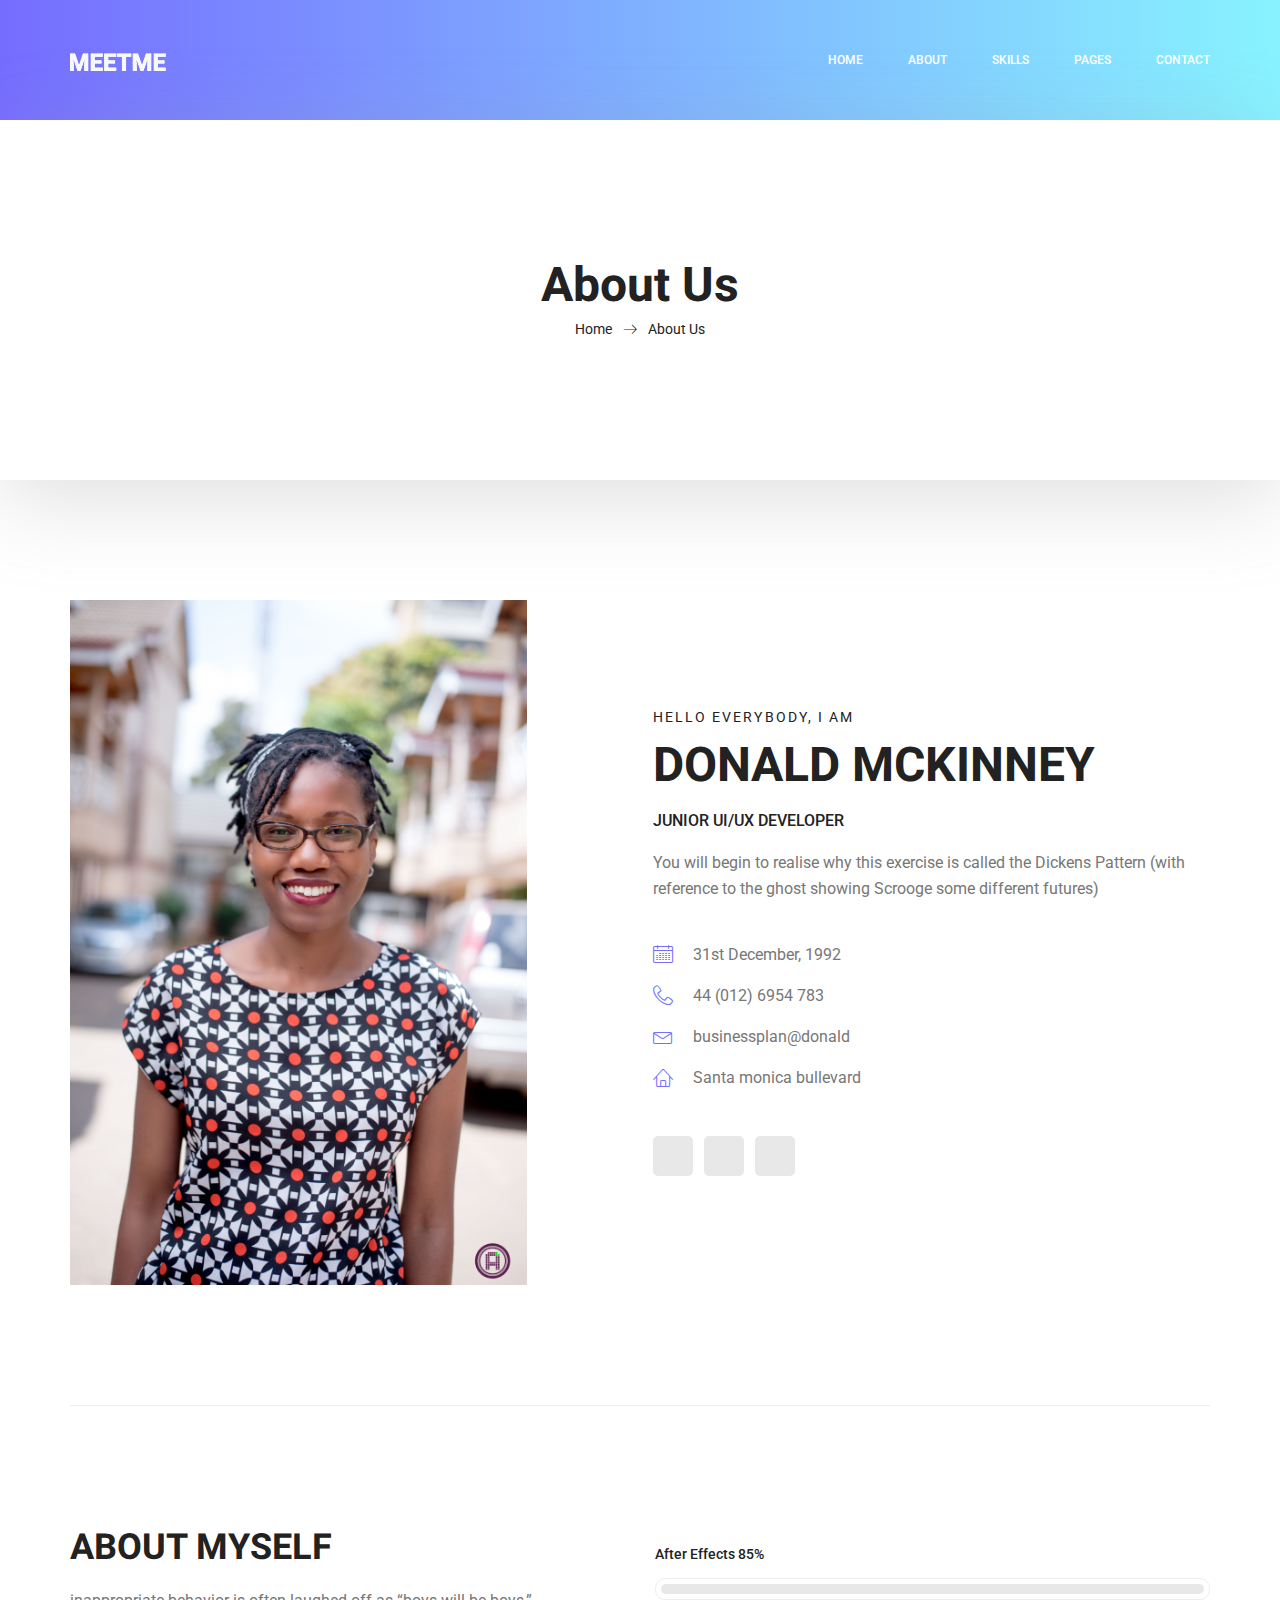
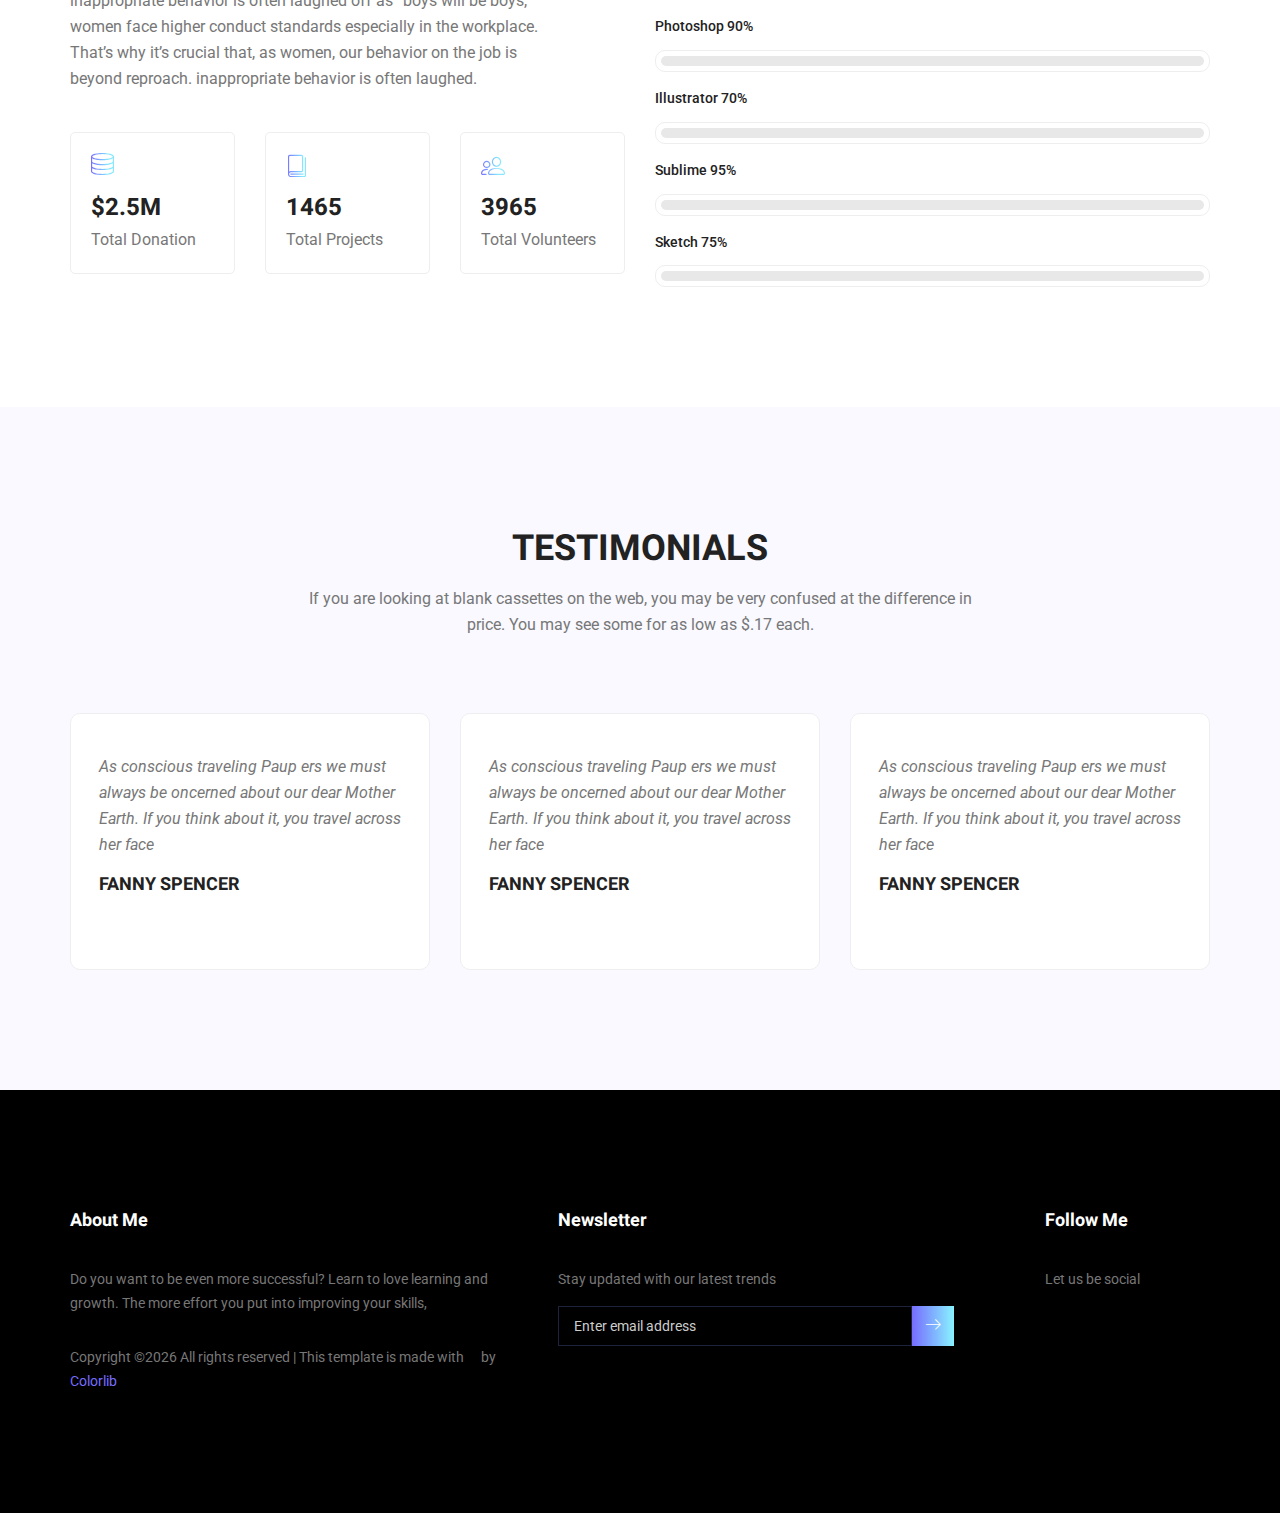
==== about-me.html @ 77766898 "created and populated the portfolio repo" ====
<!doctype html>
<html lang="en">
    <head>
        <!-- Required meta tags -->
        <meta charset="utf-8">
        <meta name="viewport" content="width=device-width, initial-scale=1, shrink-to-fit=no">
        <link rel="icon" href="img/favicon.png" type="image/png">
        <title>MeetMe Personal</title>
        <!-- Bootstrap CSS -->
        <link rel="stylesheet" href="css/bootstrap.css">
        <link rel="stylesheet" href="vendors/linericon/style.css">
        <link rel="stylesheet" href="css/font-awesome.min.css">
        <link rel="stylesheet" href="vendors/owl-carousel/owl.carousel.min.css">
        <link rel="stylesheet" href="vendors/lightbox/simpleLightbox.css">
        <link rel="stylesheet" href="vendors/nice-select/css/nice-select.css">
        <link rel="stylesheet" href="vendors/animate-css/animate.css">
        <link rel="stylesheet" href="vendors/popup/magnific-popup.css">
        <!-- main css -->
        <link rel="stylesheet" href="css/style.css">
        <link rel="stylesheet" href="css/responsive.css">
    </head>
    <body>
        
        <!--================Header Menu Area =================-->
        <header class="header_area">
            <div class="main_menu">
            	<nav class="navbar navbar-expand-lg navbar-light">
					<div class="container box_1620">
						<!-- Brand and toggle get grouped for better mobile display -->
						<a class="navbar-brand logo_h" href="index.html"><img src="img/logo.png" alt=""></a>
						<button class="navbar-toggler" type="button" data-toggle="collapse" data-target="#navbarSupportedContent" aria-controls="navbarSupportedContent" aria-expanded="false" aria-label="Toggle navigation">
							<span class="icon-bar"></span>
							<span class="icon-bar"></span>
							<span class="icon-bar"></span>
						</button>
						<!-- Collect the nav links, forms, and other content for toggling -->
						<div class="collapse navbar-collapse offset" id="navbarSupportedContent">
							<ul class="nav navbar-nav menu_nav ml-auto">
								<li class="nav-item active"><a class="nav-link" href="index.html">Home</a></li> 
								<li class="nav-item"><a class="nav-link" href="about-us.html">About</a></li> 
								<li class="nav-item"><a class="nav-link" href="services.html">Skills</a></li> 
								<li class="nav-item submenu dropdown">
									<a href="#" class="nav-link dropdown-toggle" data-toggle="dropdown" role="button" aria-haspopup="true" aria-expanded="false">Pages</a>
									<ul class="dropdown-menu">
										<li class="nav-item"><a class="nav-link" href="portfolio.html">Portfolio</a></li>
										<li class="nav-item"><a class="nav-link" href="elements.html">Hobbies</a></li>
									</ul>
								</li> 
								<li class="nav-item"><a class="nav-link" href="contact.html">Contact</a></li>
							</ul>
						</div> 
					</div>
            	</nav>
            </div>
        </header>
        <!--================Header Menu Area =================-->
        
        <!--================Home Banner Area =================-->
        <section class="banner_area">
            <div class="box_1620">
				<div class="banner_inner d-flex align-items-center">
					<div class="container">
						<div class="banner_content text-center">
							<h2>About Us</h2>
							<div class="page_link">
								<a href="index.html">Home</a>
								<a href="about-us.html">About Us</a>
							</div>
						</div>
					</div>
				</div>
            </div>
        </section>
        <!--================End Home Banner Area =================-->
        
        
        <!--================Home Banner Area =================-->
        <section class="profile_area">
           	<div class="container">
           		<div class="profile_inner p_120">
					<div class="row">
						<div class="col-lg-5">
							<img class="img-fluid" src="img/personal-2.jpg" alt="">
						</div>
						<div class="col-lg-7">
							<div class="personal_text">
								<h6>Hello Everybody, i am</h6>
								<h3>Donald McKinney</h3>
								<h4>Junior UI/UX Developer</h4>
								<p>You will begin to realise why this exercise is called the Dickens Pattern (with reference to the ghost showing Scrooge some different futures)</p>
								<ul class="list basic_info">
									<li><a href="#"><i class="lnr lnr-calendar-full"></i> 31st December, 1992</a></li>
									<li><a href="#"><i class="lnr lnr-phone-handset"></i> 44 (012) 6954 783</a></li>
									<li><a href="#"><i class="lnr lnr-envelope"></i> businessplan@donald</a></li>
									<li><a href="#"><i class="lnr lnr-home"></i> Santa monica bullevard</a></li>
								</ul>
								<ul class="list personal_social">
									<li><a href="#"><i class="fa fa-facebook"></i></a></li>
									<li><a href="#"><i class="fa fa-twitter"></i></a></li>
									<li><a href="#"><i class="fa fa-linkedin"></i></a></li>
								</ul>
							</div>
						</div>
					</div>
           		</div>
            </div>
        </section>
        <!--================End Home Banner Area =================-->
        
        <!--================Welcome Area =================-->
        <section class="welcome_area p_120">
        	<div class="container">
        		<div class="row welcome_inner">
        			<div class="col-lg-6">
        				<div class="welcome_text">
        					<h4>About Myself</h4>
        					<p>inappropriate behavior is often laughed off as “boys will be boys,” women face higher conduct standards especially in the workplace. That’s why it’s crucial that, as women, our behavior on the job is beyond reproach. inappropriate behavior is often laughed.</p>
        					<div class="row">
        						<div class="col-md-4">
        							<div class="wel_item">
        								<i class="lnr lnr-database"></i>
        								<h4>$2.5M</h4>
        								<p>Total Donation</p>
        							</div>
        						</div>
        						<div class="col-md-4">
        							<div class="wel_item">
        								<i class="lnr lnr-book"></i>
        								<h4>1465</h4>
        								<p>Total Projects</p>
        							</div>
        						</div>
        						<div class="col-md-4">
        							<div class="wel_item">
        								<i class="lnr lnr-users"></i>
        								<h4>3965</h4>
        								<p>Total Volunteers</p>
        							</div>
        						</div>
        					</div>
        				</div>
        			</div>
        			<div class="col-lg-6">
        				<div class="tools_expert">
        					<div class="skill_main">
								<div class="skill_item">
									<h4>After Effects <span class="counter">85</span>%</h4>
									<div class="progress_br">
										<div class="progress">
											<div class="progress-bar" role="progressbar" aria-valuenow="85" aria-valuemin="0" aria-valuemax="100"></div>
										</div>
									</div>
								</div>
								<div class="skill_item">
									<h4>Photoshop <span class="counter">90</span>%</h4>
									<div class="progress_br">
										<div class="progress">
											<div class="progress-bar" role="progressbar" aria-valuenow="90" aria-valuemin="0" aria-valuemax="100"></div>
										</div>
									</div>
								</div>
								<div class="skill_item">
									<h4>Illustrator <span class="counter">70</span>%</h4>
									<div class="progress_br">
										<div class="progress">
											<div class="progress-bar" role="progressbar" aria-valuenow="70" aria-valuemin="0" aria-valuemax="100"></div>
										</div>
									</div>
								</div>
								<div class="skill_item">
									<h4>Sublime <span class="counter">95</span>%</h4>
									<div class="progress_br">
										<div class="progress">
											<div class="progress-bar" role="progressbar" aria-valuenow="95" aria-valuemin="0" aria-valuemax="100"></div>
										</div>
									</div>
								</div>
								<div class="skill_item">
									<h4>Sketch <span class="counter">75</span>%</h4>
									<div class="progress_br">
										<div class="progress">
											<div class="progress-bar" role="progressbar" aria-valuenow="75" aria-valuemin="0" aria-valuemax="100"></div>
										</div>
									</div>
								</div>
							</div>
        				</div>
        			</div>
        		</div>
        	</div>
        </section>
        <!--================End Welcome Area =================-->
        
        <!--================Testimonials Area =================-->
        <section class="testimonials_area p_120">
        	<div class="container">
        		<div class="main_title">
        			<h2>Testimonials</h2>
        			<p>If you are looking at blank cassettes on the web, you may be very confused at the difference in price. You may see some for as low as $.17 each.</p>
        		</div>
        		<div class="testi_inner">
					<div class="testi_slider owl-carousel">
						<div class="item">
							<div class="testi_item">
								<p>As conscious traveling Paup ers we must always be oncerned about our dear Mother Earth. If you think about it, you travel across her face</p>
								<h4>Fanny Spencer</h4>
								<a href="#"><i class="fa fa-star"></i></a>
								<a href="#"><i class="fa fa-star"></i></a>
								<a href="#"><i class="fa fa-star"></i></a>
								<a href="#"><i class="fa fa-star"></i></a>
								<a href="#"><i class="fa fa-star-half-o"></i></a>
							</div>
						</div>
						<div class="item">
							<div class="testi_item">
								<p>As conscious traveling Paup ers we must always be oncerned about our dear Mother Earth. If you think about it, you travel across her face</p>
								<h4>Fanny Spencer</h4>
								<a href="#"><i class="fa fa-star"></i></a>
								<a href="#"><i class="fa fa-star"></i></a>
								<a href="#"><i class="fa fa-star"></i></a>
								<a href="#"><i class="fa fa-star"></i></a>
								<a href="#"><i class="fa fa-star-half-o"></i></a>
							</div>
						</div>
						<div class="item">
							<div class="testi_item">
								<p>As conscious traveling Paup ers we must always be oncerned about our dear Mother Earth. If you think about it, you travel across her face</p>
								<h4>Fanny Spencer</h4>
								<a href="#"><i class="fa fa-star"></i></a>
								<a href="#"><i class="fa fa-star"></i></a>
								<a href="#"><i class="fa fa-star"></i></a>
								<a href="#"><i class="fa fa-star"></i></a>
								<a href="#"><i class="fa fa-star-half-o"></i></a>
							</div>
						</div>
					</div>
        		</div>
        	</div>
        </section>
        <!--================End Testimonials Area =================-->
        
        <!--================Footer Area =================-->
        <footer class="footer_area p_120">
        	<div class="container">
        		<div class="row footer_inner">
        			<div class="col-lg-5 col-sm-6">
        				<aside class="f_widget ab_widget">
        					<div class="f_title">
        						<h3>About Me</h3>
        					</div>
        					<p>Do you want to be even more successful? Learn to love learning and growth. The more effort you put into improving your skills,</p>
        					<p><!-- Link back to Colorlib can't be removed. Template is licensed under CC BY 3.0. -->
Copyright &copy;<script>document.write(new Date().getFullYear());</script> All rights reserved | This template is made with <i class="fa fa-heart-o" aria-hidden="true"></i> by <a href="https://colorlib.com" target="_blank">Colorlib</a>
<!-- Link back to Colorlib can't be removed. Template is licensed under CC BY 3.0. --></p>
        				</aside>
        			</div>
        			<div class="col-lg-5 col-sm-6">
        				<aside class="f_widget news_widget">
        					<div class="f_title">
        						<h3>Newsletter</h3>
        					</div>
        					<p>Stay updated with our latest trends</p>
        					<div id="mc_embed_signup">
                                <form target="_blank" action="https://spondonit.us12.list-manage.com/subscribe/post?u=1462626880ade1ac87bd9c93a&amp;id=92a4423d01" method="get" class="subscribe_form relative">
                                	<div class="input-group d-flex flex-row">
                                        <input name="EMAIL" placeholder="Enter email address" onfocus="this.placeholder = ''" onblur="this.placeholder = 'Email Address '" required="" type="email">
                                        <button class="btn sub-btn"><span class="lnr lnr-arrow-right"></span></button>		
                                    </div>				
                                    <div class="mt-10 info"></div>
                                </form>
                            </div>
        				</aside>
        			</div>
        			<div class="col-lg-2">
        				<aside class="f_widget social_widget">
        					<div class="f_title">
        						<h3>Follow Me</h3>
        					</div>
        					<p>Let us be social</p>
        					<ul class="list">
        						<li><a href="#"><i class="fa fa-facebook"></i></a></li>
        						<li><a href="#"><i class="fa fa-twitter"></i></a></li>
        						<li><a href="#"><i class="fa fa-dribbble"></i></a></li>
        						<li><a href="#"><i class="fa fa-behance"></i></a></li>
        					</ul>
        				</aside>
        			</div>
        		</div>
        	</div>
        </footer>
        <!--================End Footer Area =================-->
        
        
        
        
        <!-- Optional JavaScript -->
        <!-- jQuery first, then Popper.js, then Bootstrap JS -->
        <script src="js/jquery-3.3.1.min.js"></script>
        <script src="js/popper.js"></script>
        <script src="js/bootstrap.min.js"></script>
        <script src="js/stellar.js"></script>
        <script src="vendors/lightbox/simpleLightbox.min.js"></script>
        <script src="vendors/nice-select/js/jquery.nice-select.min.js"></script>
        <script src="vendors/isotope/imagesloaded.pkgd.min.js"></script>
        <script src="vendors/isotope/isotope.pkgd.min.js"></script>
        <script src="vendors/owl-carousel/owl.carousel.min.js"></script>
        <script src="vendors/popup/jquery.magnific-popup.min.js"></script>
        <script src="js/jquery.ajaxchimp.min.js"></script>
        <script src="vendors/counter-up/jquery.waypoints.min.js"></script>
        <script src="vendors/counter-up/jquery.counterup.min.js"></script>
        <script src="js/mail-script.js"></script>
        <script src="js/theme.js"></script>
    </body>
</html>
---- vendors/linericon/style.css ----
@font-face {
	font-family: 'Linearicons-Free';
	src:url('fonts/Linearicons-Free.eot?w118d');
	src:url('fonts/Linearicons-Free.eot?#iefixw118d') format('embedded-opentype'),
		url('fonts/Linearicons-Free.woff2?w118d') format('woff2'),
		url('fonts/Linearicons-Free.woff?w118d') format('woff'),
		url('fonts/Linearicons-Free.ttf?w118d') format('truetype'),
		url('fonts/Linearicons-Free.svg?w118d#Linearicons-Free') format('svg');
	font-weight: normal;
	font-style: normal;
}

.lnr {
	font-family: 'Linearicons-Free';
	speak: none;
	font-style: normal;
	font-weight: normal;
	font-variant: normal;
	text-transform: none;
	line-height: 1;

	/* Better Font Rendering =========== */
	-webkit-font-smoothing: antialiased;
	-moz-osx-font-smoothing: grayscale;
}

.lnr-home:before {
	content: "\e800";
}
.lnr-apartment:before {
	content: "\e801";
}
.lnr-pencil:before {
	content: "\e802";
}
.lnr-magic-wand:before {
	content: "\e803";
}
.lnr-drop:before {
	content: "\e804";
}
.lnr-lighter:before {
	content: "\e805";
}
.lnr-poop:before {
	content: "\e806";
}
.lnr-sun:before {
	content: "\e807";
}
.lnr-moon:before {
	content: "\e808";
}
.lnr-cloud:before {
	content: "\e809";
}
.lnr-cloud-upload:before {
	content: "\e80a";
}
.lnr-cloud-download:before {
	content: "\e80b";
}
.lnr-cloud-sync:before {
	content: "\e80c";
}
.lnr-cloud-check:before {
	content: "\e80d";
}
.lnr-database:before {
	content: "\e80e";
}
.lnr-lock:before {
	content: "\e80f";
}
.lnr-cog:before {
	content: "\e810";
}
.lnr-trash:before {
	content: "\e811";
}
.lnr-dice:before {
	content: "\e812";
}
.lnr-heart:before {
	content: "\e813";
}
.lnr-star:before {
	content: "\e814";
}
.lnr-star-half:before {
	content: "\e815";
}
.lnr-star-empty:before {
	content: "\e816";
}
.lnr-flag:before {
	content: "\e817";
}
.lnr-envelope:before {
	content: "\e818";
}
.lnr-paperclip:before {
	content: "\e819";
}
.lnr-inbox:before {
	content: "\e81a";
}
.lnr-eye:before {
	content: "\e81b";
}
.lnr-printer:before {
	content: "\e81c";
}
.lnr-file-empty:before {
	content: "\e81d";
}
.lnr-file-add:before {
	content: "\e81e";
}
.lnr-enter:before {
	content: "\e81f";
}
.lnr-exit:before {
	content: "\e820";
}
.lnr-graduation-hat:before {
	content: "\e821";
}
.lnr-license:before {
	content: "\e822";
}
.lnr-music-note:before {
	content: "\e823";
}
.lnr-film-play:before {
	content: "\e824";
}
.lnr-camera-video:before {
	content: "\e825";
}
.lnr-camera:before {
	content: "\e826";
}
.lnr-picture:before {
	content: "\e827";
}
.lnr-book:before {
	content: "\e828";
}
.lnr-bookmark:before {
	content: "\e829";
}
.lnr-user:before {
	content: "\e82a";
}
.lnr-users:before {
	content: "\e82b";
}
.lnr-shirt:before {
	content: "\e82c";
}
.lnr-store:before {
	content: "\e82d";
}
.lnr-cart:before {
	content: "\e82e";
}
.lnr-tag:before {
	content: "\e82f";
}
.lnr-phone-handset:before {
	content: "\e830";
}
.lnr-phone:before {
	content: "\e831";
}
.lnr-pushpin:before {
	content: "\e832";
}
.lnr-map-marker:before {
	content: "\e833";
}
.lnr-map:before {
	content: "\e834";
}
.lnr-location:before {
	content: "\e835";
}
.lnr-calendar-full:before {
	content: "\e836";
}
.lnr-keyboard:before {
	content: "\e837";
}
.lnr-spell-check:before {
	content: "\e838";
}
.lnr-screen:before {
	content: "\e839";
}
.lnr-smartphone:before {
	content: "\e83a";
}
.lnr-tablet:before {
	content: "\e83b";
}
.lnr-laptop:before {
	content: "\e83c";
}
.lnr-laptop-phone:before {
	content: "\e83d";
}
.lnr-power-switch:before {
	content: "\e83e";
}
.lnr-bubble:before {
	content: "\e83f";
}
.lnr-heart-pulse:before {
	content: "\e840";
}
.lnr-construction:before {
	content: "\e841";
}
.lnr-pie-chart:before {
	content: "\e842";
}
.lnr-chart-bars:before {
	content: "\e843";
}
.lnr-gift:before {
	content: "\e844";
}
.lnr-diamond:before {
	content: "\e845";
}
.lnr-linearicons:before {
	content: "\e846";
}
.lnr-dinner:before {
	content: "\e847";
}
.lnr-coffee-cup:before {
	content: "\e848";
}
.lnr-leaf:before {
	content: "\e849";
}
.lnr-paw:before {
	content: "\e84a";
}
.lnr-rocket:before {
	content: "\e84b";
}
.lnr-briefcase:before {
	content: "\e84c";
}
.lnr-bus:before {
	content: "\e84d";
}
.lnr-car:before {
	content: "\e84e";
}
.lnr-train:before {
	content: "\e84f";
}
.lnr-bicycle:before {
	content: "\e850";
}
.lnr-wheelchair:before {
	content: "\e851";
}
.lnr-select:before {
	content: "\e852";
}
.lnr-earth:before {
	content: "\e853";
}
.lnr-smile:before {
	content: "\e854";
}
.lnr-sad:before {
	content: "\e855";
}
.lnr-neutral:before {
	content: "\e856";
}
.lnr-mustache:before {
	content: "\e857";
}
.lnr-alarm:before {
	content: "\e858";
}
.lnr-bullhorn:before {
	content: "\e859";
}
.lnr-volume-high:before {
	content: "\e85a";
}
.lnr-volume-medium:before {
	content: "\e85b";
}
.lnr-volume-low:before {
	content: "\e85c";
}
.lnr-volume:before {
	content: "\e85d";
}
.lnr-mic:before {
	content: "\e85e";
}
.lnr-hourglass:before {
	content: "\e85f";
}
.lnr-undo:before {
	content: "\e860";
}
.lnr-redo:before {
	content: "\e861";
}
.lnr-sync:before {
	content: "\e862";
}
.lnr-history:before {
	content: "\e863";
}
.lnr-clock:before {
	content: "\e864";
}
.lnr-download:before {
	content: "\e865";
}
.lnr-upload:before {
	content: "\e866";
}
.lnr-enter-down:before {
	content: "\e867";
}
.lnr-exit-up:before {
	content: "\e868";
}
.lnr-bug:before {
	content: "\e869";
}
.lnr-code:before {
	content: "\e86a";
}
.lnr-link:before {
	content: "\e86b";
}
.lnr-unlink:before {
	content: "\e86c";
}
.lnr-thumbs-up:before {
	content: "\e86d";
}
.lnr-thumbs-down:before {
	content: "\e86e";
}
.lnr-magnifier:before {
	content: "\e86f";
}
.lnr-cross:before {
	content: "\e870";
}
.lnr-menu:before {
	content: "\e871";
}
.lnr-list:before {
	content: "\e872";
}
.lnr-chevron-up:before {
	content: "\e873";
}
.lnr-chevron-down:before {
	content: "\e874";
}
.lnr-chevron-left:before {
	content: "\e875";
}
.lnr-chevron-right:before {
	content: "\e876";
}
.lnr-arrow-up:before {
	content: "\e877";
}
.lnr-arrow-down:before {
	content: "\e878";
}
.lnr-arrow-left:before {
	content: "\e879";
}
.lnr-arrow-right:before {
	content: "\e87a";
}
.lnr-move:before {
	content: "\e87b";
}
.lnr-warning:before {
	content: "\e87c";
}
.lnr-question-circle:before {
	content: "\e87d";
}
.lnr-menu-circle:before {
	content: "\e87e";
}
.lnr-checkmark-circle:before {
	content: "\e87f";
}
.lnr-cross-circle:before {
	content: "\e880";
}
.lnr-plus-circle:before {
	content: "\e881";
}
.lnr-circle-minus:before {
	content: "\e882";
}
.lnr-arrow-up-circle:before {
	content: "\e883";
}
.lnr-arrow-down-circle:before {
	content: "\e884";
}
.lnr-arrow-left-circle:before {
	content: "\e885";
}
.lnr-arrow-right-circle:before {
	content: "\e886";
}
.lnr-chevron-up-circle:before {
	content: "\e887";
}
.lnr-chevron-down-circle:before {
	content: "\e888";
}
.lnr-chevron-left-circle:before {
	content: "\e889";
}
.lnr-chevron-right-circle:before {
	content: "\e88a";
}
.lnr-crop:before {
	content: "\e88b";
}
.lnr-frame-expand:before {
	content: "\e88c";
}
.lnr-frame-contract:before {
	content: "\e88d";
}
.lnr-layers:before {
	content: "\e88e";
}
.lnr-funnel:before {
	content: "\e88f";
}
.lnr-text-format:before {
	content: "\e890";
}
.lnr-text-format-remove:before {
	content: "\e891";
}
.lnr-text-size:before {
	content: "\e892";
}
.lnr-bold:before {
	content: "\e893";
}
.lnr-italic:before {
	content: "\e894";
}
.lnr-underline:before {
	content: "\e895";
}
.lnr-strikethrough:before {
	content: "\e896";
}
.lnr-highlight:before {
	content: "\e897";
}
.lnr-text-align-left:before {
	content: "\e898";
}
.lnr-text-align-center:before {
	content: "\e899";
}
.lnr-text-align-right:before {
	content: "\e89a";
}
.lnr-text-align-justify:before {
	content: "\e89b";
}
.lnr-line-spacing:before {
	content: "\e89c";
}
.lnr-indent-increase:before {
	content: "\e89d";
}
.lnr-indent-decrease:before {
	content: "\e89e";
}
.lnr-pilcrow:before {
	content: "\e89f";
}
.lnr-direction-ltr:before {
	content: "\e8a0";
}
.lnr-direction-rtl:before {
	content: "\e8a1";
}
.lnr-page-break:before {
	content: "\e8a2";
}
.lnr-sort-alpha-asc:before {
	content: "\e8a3";
}
.lnr-sort-amount-asc:before {
	content: "\e8a4";
}
.lnr-hand:before {
	content: "\e8a5";
}
.lnr-pointer-up:before {
	content: "\e8a6";
}
.lnr-pointer-right:before {
	content: "\e8a7";
}
.lnr-pointer-down:before {
	content: "\e8a8";
}
.lnr-pointer-left:before {
	content: "\e8a9";
}
---- vendors/lightbox/simpleLightbox.css ----
.slbOverlay, .slbWrapOuter, .slbWrap {
  position: fixed;
  top: 0;
  right: 0;
  bottom: 0;
  left: 0;
}

.slbOverlay {
  overflow: hidden;
  z-index: 2000;
  background-color: #000;
  opacity: 0.7;
  filter: alpha(opacity=70);
  -webkit-animation: slbOverlay 0.5s;
  -moz-animation: slbOverlay 0.5s;
  animation: slbOverlay 0.5s;
}

.slbWrapOuter {
  overflow-x: hidden;
  overflow-y: auto;
  z-index: 2010;
}

.slbWrap {
  position: absolute;
  text-align: center;
}

.slbWrap:before {
  content: "";
  display: inline-block;
  height: 100%;
  vertical-align: middle;
}

.slbContentOuter {
  display: inline-block;
  vertical-align: middle;
  margin: 0px auto;
  padding: 0 1em;
  box-sizing: border-box;
  z-index: 2020;
  text-align: left;
  max-width: 100%;
}

.slbContentEl .slbContentOuter {
  padding: 5em 1em;
}

.slbContent {
  position: relative;
}

.slbContentEl .slbContent {
  -webkit-animation: slbEnter 0.3s;
  -moz-animation: slbEnter 0.3s;
  animation: slbEnter 0.3s;
  background-color: #fff;
  box-shadow: 0 0.2em 1em rgba(0, 0, 0, 0.4);
}

.slbImageWrap {
  -webkit-animation: slbEnter 0.3s;
  -moz-animation: slbEnter 0.3s;
  animation: slbEnter 0.3s;
  position: relative;
}

.slbImageWrap:after {
  content: "";
  position: absolute;
  left: 0;
  right: 0;
  top: 5em;
  bottom: 5em;
  display: block;
  z-index: -1;
  box-shadow: 0 0.2em 1em rgba(0, 0, 0, 0.6);
  background-color: #FFF;
}

.slbImage {
  width: auto;
  max-width: 100%;
  height: auto;
  display: block;
  line-height: 0;
  box-sizing: border-box;
  padding: 5em 0;
  margin: 0 auto;
}

.slbCaption {
  display: inline-block;
  max-width: 100%;
  overflow: hidden;
  text-overflow: ellipsis;
  white-space: nowrap;
  word-wrap: normal;
  font-size: 1.4em;
  position: absolute;
  left: 0;
  right: 0;
  bottom: 0;
  padding: 0.71429em 0;
  color: #fff;
  color: rgba(255, 255, 255, 0.7);
  text-align: center;
}

.slbCloseBtn, .slbArrow {
  margin: 0;
  padding: 0;
  border: 0;
  cursor: pointer;
  background: none;
}

.slbCloseBtn::-moz-focus-inner, .slbArrow::-moz-focus-inner {
  padding: 0;
  border: 0;
}

.slbCloseBtn:hover, .slbArrow:hover {
  opacity: 0.5;
}

.slbCloseBtn:active, .slbArrow:active {
  opacity: 0.8;
}

.slbCloseBtn {
  -webkit-animation: slbEnter 0.3s;
  -moz-animation: slbEnter 0.3s;
  animation: slbEnter 0.3s;
  font-size: 3em;
  width: 1.66667em;
  height: 1.66667em;
  line-height: 1.66667em;
  position: absolute;
  right: -0.33333em;
  top: 0;
  color: #fff;
  color: rgba(255, 255, 255, 0.7);
  text-align: center;
    outline: none;
    box-shadow: none;
}

.slbLoading .slbCloseBtn {
  display: none;
}

.slbLoadingText {
  font-size: 1.4em;
  color: #fff;
  color: rgba(255, 255, 255, 0.9);
}

.slbArrows {
  position: fixed;
  top: 50%;
  left: 0;
  right: 0;
}

.slbLoading .slbArrows {
  display: none;
}

.slbArrow {
  position: absolute;
  top: 50%;
  margin-top: -5em;
  width: 5em;
  height: 10em;
  opacity: 0.7;
  text-indent: -999em;
  overflow: hidden;
    outline: none;
    box-shadow: none;
}

.slbArrow:before {
  content: "";
  position: absolute;
  top: 50%;
  left: 50%;
  margin: -0.8em 0 0 -0.8em;
  border: 0.8em solid transparent;
}

.slbArrow.next {
  right: 0;
}

.slbArrow.next:before {
  border-left-color: #fff;
}

.slbArrow.prev {
  left: 0;
}

.slbArrow.prev:before {
  border-right-color: #fff;
}

.slbIframeCont {
  width: 80em;
  height: 0;
  overflow: hidden;
  padding-top: 56.25%;
  margin: 5em 0;
}

.slbIframe {
  position: absolute;
  top: 0;
  left: 0;
  width: 100%;
  height: 100%;
  box-shadow: 0 0.2em 1em rgba(0, 0, 0, 0.6);
  background: #000;
}

@-webkit-keyframes slbOverlay {
  from {
    opacity: 0;
  }
  to {
    opacity: 0.7;
  }
}

@-moz-keyframes slbOverlay {
  from {
    opacity: 0;
  }
  to {
    opacity: 0.7;
  }
}

@keyframes slbOverlay {
  from {
    opacity: 0;
  }
  to {
    opacity: 0.7;
  }
}

@-webkit-keyframes slbEnter {
  from {
    opacity: 0;
    -webkit-transform: translate3d(0, -1em, 0);
  }
  to {
    opacity: 1;
    -webkit-transform: translate3d(0, 0, 0);
  }
}

@-moz-keyframes slbEnter {
  from {
    opacity: 0;
    -moz-transform: translate3d(0, -1em, 0);
  }
  to {
    opacity: 1;
    -moz-transform: translate3d(0, 0, 0);
  }
}

@keyframes slbEnter {
  from {
    opacity: 0;
    -webkit-transform: translate3d(0, -1em, 0);
    -moz-transform: translate3d(0, -1em, 0);
    -ms-transform: translate3d(0, -1em, 0);
    -o-transform: translate3d(0, -1em, 0);
    transform: translate3d(0, -1em, 0);
  }
  to {
    opacity: 1;
    -webkit-transform: translate3d(0, 0, 0);
    -moz-transform: translate3d(0, 0, 0);
    -ms-transform: translate3d(0, 0, 0);
    -o-transform: translate3d(0, 0, 0);
    transform: translate3d(0, 0, 0);
  }
}
---- vendors/nice-select/css/nice-select.css ----
.nice-select {
  -webkit-tap-highlight-color: transparent;
  background-color: #fff;
  border-radius: 5px;
  border: solid 1px #e8e8e8;
  box-sizing: border-box;
  clear: both;
  cursor: pointer;
  display: block;
  float: left;
  font-family: inherit;
  font-size: 14px;
  font-weight: normal;
  height: 42px;
  line-height: 40px;
  outline: none;
  padding-left: 18px;
  padding-right: 30px;
  position: relative;
  text-align: left !important;
  -webkit-transition: all 0.2s ease-in-out;
  transition: all 0.2s ease-in-out;
  -webkit-user-select: none;
     -moz-user-select: none;
      -ms-user-select: none;
          user-select: none;
  white-space: nowrap;
  width: auto; }
  .nice-select:hover {
    border-color: #dbdbdb; }
  .nice-select:active, .nice-select.open, .nice-select:focus {
    border-color: #999; }
  .nice-select:after {
    border-bottom: 2px solid #999;
    border-right: 2px solid #999;
    content: '';
    display: block;
    height: 5px;
    margin-top: -4px;
    pointer-events: none;
    position: absolute;
    right: 12px;
    top: 50%;
    -webkit-transform-origin: 66% 66%;
        -ms-transform-origin: 66% 66%;
            transform-origin: 66% 66%;
    -webkit-transform: rotate(45deg);
        -ms-transform: rotate(45deg);
            transform: rotate(45deg);
    -webkit-transition: all 0.15s ease-in-out;
    transition: all 0.15s ease-in-out;
    width: 5px; }
  .nice-select.open:after {
    -webkit-transform: rotate(-135deg);
        -ms-transform: rotate(-135deg);
            transform: rotate(-135deg); }
  .nice-select.open .list {
    opacity: 1;
    pointer-events: auto;
    -webkit-transform: scale(1) translateY(0);
        -ms-transform: scale(1) translateY(0);
            transform: scale(1) translateY(0); }
  .nice-select.disabled {
    border-color: #ededed;
    color: #999;
    pointer-events: none; }
    .nice-select.disabled:after {
      border-color: #cccccc; }
  .nice-select.wide {
    width: 100%; }
    .nice-select.wide .list {
      left: 0 !important;
      right: 0 !important; }
  .nice-select.right {
    float: right; }
    .nice-select.right .list {
      left: auto;
      right: 0; }
  .nice-select.small {
    font-size: 12px;
    height: 36px;
    line-height: 34px; }
    .nice-select.small:after {
      height: 4px;
      width: 4px; }
    .nice-select.small .option {
      line-height: 34px;
      min-height: 34px; }
  .nice-select .list {
    background-color: #fff;
    border-radius: 5px;
    box-shadow: 0 0 0 1px rgba(68, 68, 68, 0.11);
    box-sizing: border-box;
    margin-top: 4px;
    opacity: 0;
    overflow: hidden;
    padding: 0;
    pointer-events: none;
    position: absolute;
    top: 100%;
    left: 0;
    -webkit-transform-origin: 50% 0;
        -ms-transform-origin: 50% 0;
            transform-origin: 50% 0;
    -webkit-transform: scale(0.75) translateY(-21px);
        -ms-transform: scale(0.75) translateY(-21px);
            transform: scale(0.75) translateY(-21px);
    -webkit-transition: all 0.2s cubic-bezier(0.5, 0, 0, 1.25), opacity 0.15s ease-out;
    transition: all 0.2s cubic-bezier(0.5, 0, 0, 1.25), opacity 0.15s ease-out;
    z-index: 9; }
    .nice-select .list:hover .option:not(:hover) {
      background-color: transparent !important; }
  .nice-select .option {
    cursor: pointer;
    font-weight: 400;
    line-height: 40px;
    list-style: none;
    min-height: 40px;
    outline: none;
    padding-left: 18px;
    padding-right: 29px;
    text-align: left;
    -webkit-transition: all 0.2s;
    transition: all 0.2s; }
    .nice-select .option:hover, .nice-select .option.focus, .nice-select .option.selected.focus {
      background-color: #f6f6f6; }
    .nice-select .option.selected {
      font-weight: bold; }
    .nice-select .option.disabled {
      background-color: transparent;
      color: #999;
      cursor: default; }

.no-csspointerevents .nice-select .list {
  display: none; }

.no-csspointerevents .nice-select.open .list {
  display: block; }
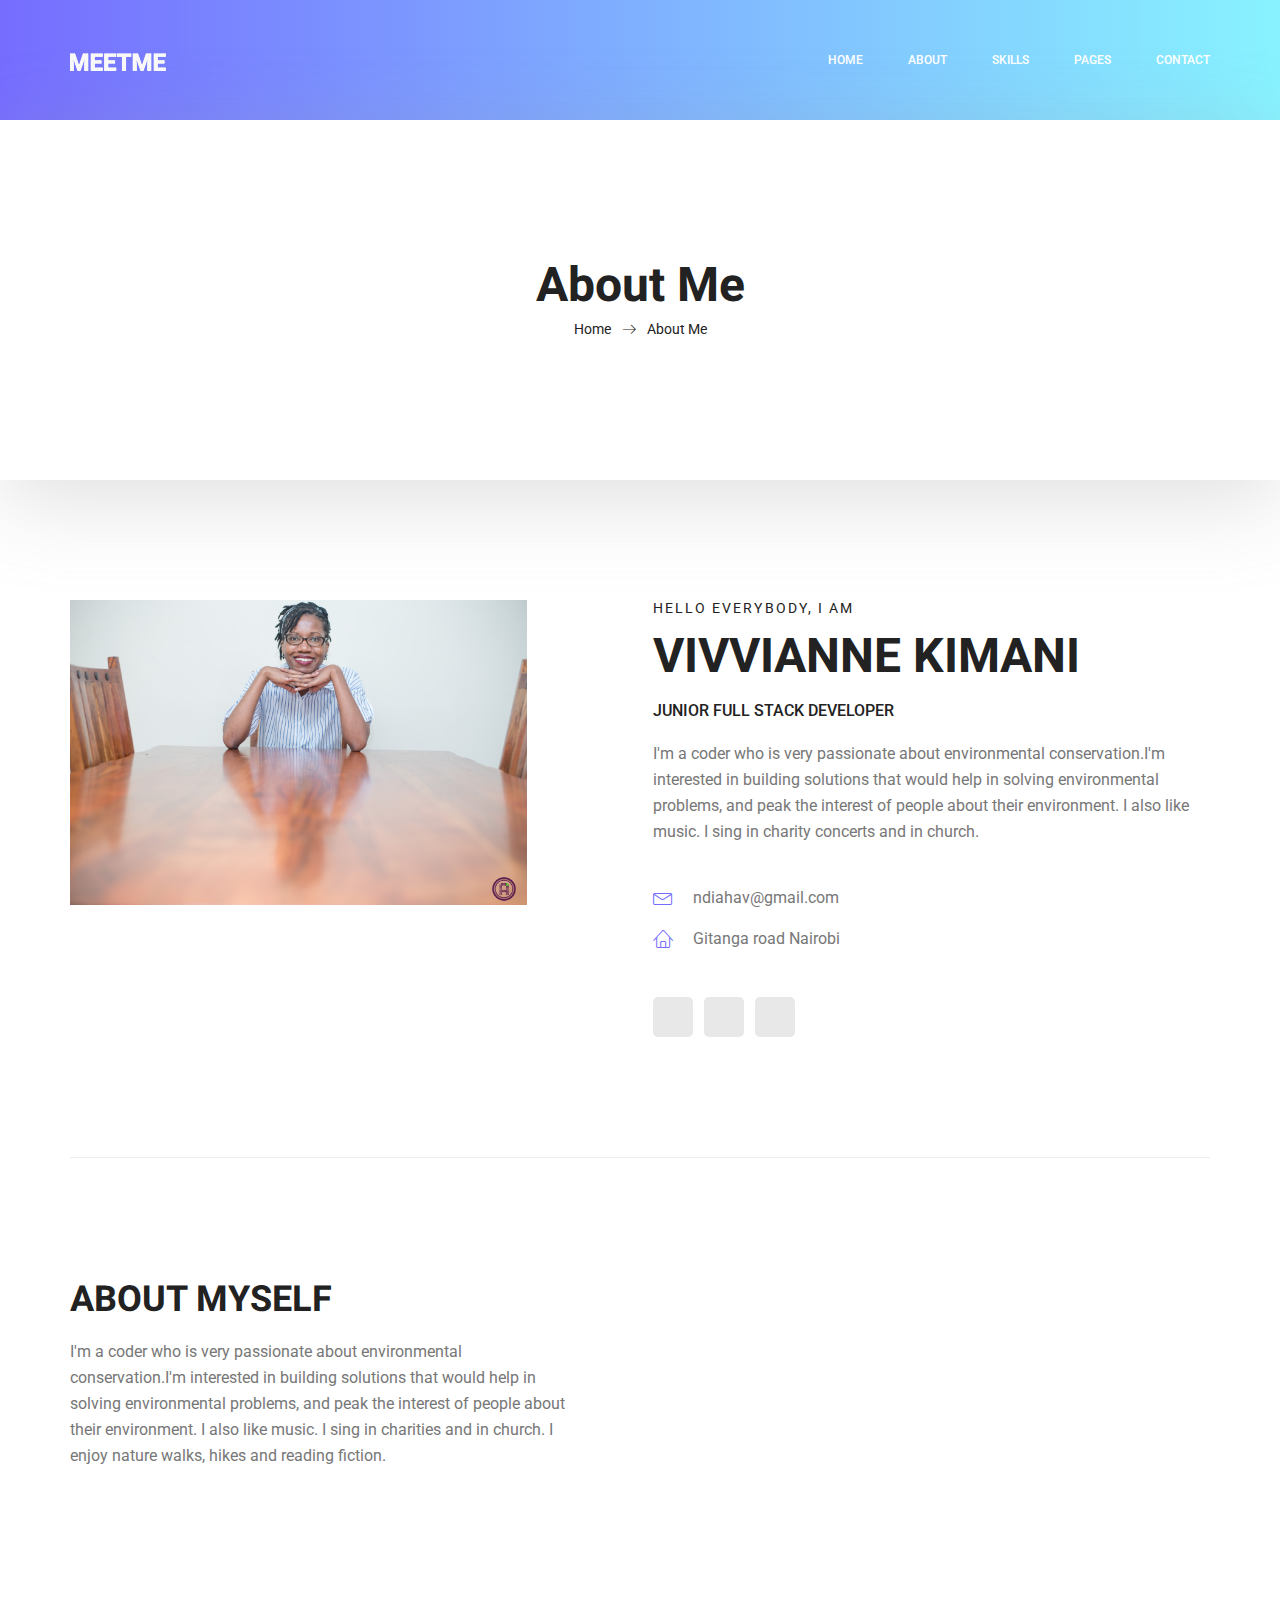
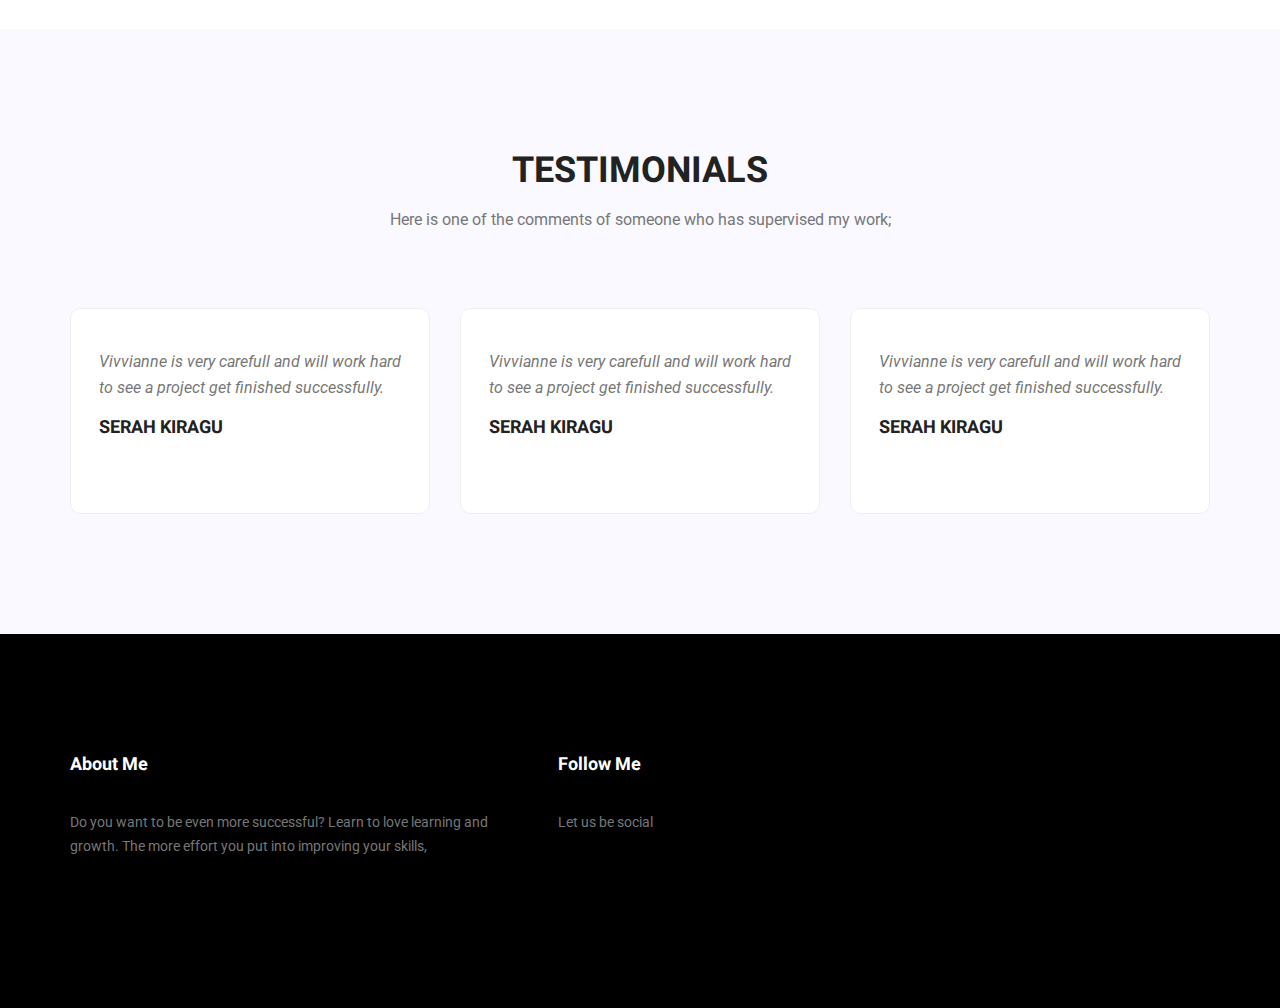
==== commit 27590d66: "edited the html pages" ====
--- a/about-me.html
+++ b/about-me.html
@@ -37,13 +37,13 @@
 						<div class="collapse navbar-collapse offset" id="navbarSupportedContent">
 							<ul class="nav navbar-nav menu_nav ml-auto">
 								<li class="nav-item active"><a class="nav-link" href="index.html">Home</a></li> 
-								<li class="nav-item"><a class="nav-link" href="about-us.html">About</a></li> 
-								<li class="nav-item"><a class="nav-link" href="services.html">Skills</a></li> 
+								<li class="nav-item"><a class="nav-link" href="about-me.html">About</a></li> 
+								<li class="nav-item"><a class="nav-link" href="skills.html">Skills</a></li> 
 								<li class="nav-item submenu dropdown">
 									<a href="#" class="nav-link dropdown-toggle" data-toggle="dropdown" role="button" aria-haspopup="true" aria-expanded="false">Pages</a>
 									<ul class="dropdown-menu">
 										<li class="nav-item"><a class="nav-link" href="portfolio.html">Portfolio</a></li>
-										<li class="nav-item"><a class="nav-link" href="elements.html">Hobbies</a></li>
+										<li class="nav-item"><a class="nav-link" href="hobbies.html">Hobbies</a></li>
 									</ul>
 								</li> 
 								<li class="nav-item"><a class="nav-link" href="contact.html">Contact</a></li>
@@ -61,10 +61,10 @@
 				<div class="banner_inner d-flex align-items-center">
 					<div class="container">
 						<div class="banner_content text-center">
-							<h2>About Us</h2>
+							<h2>About Me</h2>
 							<div class="page_link">
 								<a href="index.html">Home</a>
-								<a href="about-us.html">About Us</a>
+								<a href="about-me.html">About Me</a>
 							</div>
 						</div>
 					</div>
@@ -85,14 +85,12 @@
 						<div class="col-lg-7">
 							<div class="personal_text">
 								<h6>Hello Everybody, i am</h6>
-								<h3>Donald McKinney</h3>
-								<h4>Junior UI/UX Developer</h4>
-								<p>You will begin to realise why this exercise is called the Dickens Pattern (with reference to the ghost showing Scrooge some different futures)</p>
+								<h3>Vivvianne Kimani</h3>
+								<h4>Junior Full Stack Developer</h4>
+								<p>I'm a coder who is very passionate about environmental conservation.I'm interested in building solutions that would help in solving environmental problems, and peak the interest of people about their environment. I also like music. I sing in charity concerts and in church.</p>
 								<ul class="list basic_info">
-									<li><a href="#"><i class="lnr lnr-calendar-full"></i> 31st December, 1992</a></li>
-									<li><a href="#"><i class="lnr lnr-phone-handset"></i> 44 (012) 6954 783</a></li>
-									<li><a href="#"><i class="lnr lnr-envelope"></i> businessplan@donald</a></li>
-									<li><a href="#"><i class="lnr lnr-home"></i> Santa monica bullevard</a></li>
+									<li><a href="#"><i class="lnr lnr-envelope"></i> ndiahav@gmail.com</a></li>
+									<li><a href="#"><i class="lnr lnr-home"></i> Gitanga road Nairobi</a></li>
 								</ul>
 								<ul class="list personal_social">
 									<li><a href="#"><i class="fa fa-facebook"></i></a></li>
@@ -114,78 +112,11 @@
         			<div class="col-lg-6">
         				<div class="welcome_text">
         					<h4>About Myself</h4>
-        					<p>inappropriate behavior is often laughed off as “boys will be boys,” women face higher conduct standards especially in the workplace. That’s why it’s crucial that, as women, our behavior on the job is beyond reproach. inappropriate behavior is often laughed.</p>
-        					<div class="row">
-        						<div class="col-md-4">
-        							<div class="wel_item">
-        								<i class="lnr lnr-database"></i>
-        								<h4>$2.5M</h4>
-        								<p>Total Donation</p>
-        							</div>
-        						</div>
-        						<div class="col-md-4">
-        							<div class="wel_item">
-        								<i class="lnr lnr-book"></i>
-        								<h4>1465</h4>
-        								<p>Total Projects</p>
-        							</div>
-        						</div>
-        						<div class="col-md-4">
-        							<div class="wel_item">
-        								<i class="lnr lnr-users"></i>
-        								<h4>3965</h4>
-        								<p>Total Volunteers</p>
-        							</div>
-        						</div>
-        					</div>
+        					<p>I'm a coder who is very passionate about environmental conservation.I'm interested in building solutions that would help in solving environmental problems, and peak the interest of people about their environment. I also like music. I sing in charities and in church. I enjoy nature walks, hikes and reading fiction.</p>
+        					
         				</div>
         			</div>
-        			<div class="col-lg-6">
-        				<div class="tools_expert">
-        					<div class="skill_main">
-								<div class="skill_item">
-									<h4>After Effects <span class="counter">85</span>%</h4>
-									<div class="progress_br">
-										<div class="progress">
-											<div class="progress-bar" role="progressbar" aria-valuenow="85" aria-valuemin="0" aria-valuemax="100"></div>
-										</div>
-									</div>
-								</div>
-								<div class="skill_item">
-									<h4>Photoshop <span class="counter">90</span>%</h4>
-									<div class="progress_br">
-										<div class="progress">
-											<div class="progress-bar" role="progressbar" aria-valuenow="90" aria-valuemin="0" aria-valuemax="100"></div>
-										</div>
-									</div>
-								</div>
-								<div class="skill_item">
-									<h4>Illustrator <span class="counter">70</span>%</h4>
-									<div class="progress_br">
-										<div class="progress">
-											<div class="progress-bar" role="progressbar" aria-valuenow="70" aria-valuemin="0" aria-valuemax="100"></div>
-										</div>
-									</div>
-								</div>
-								<div class="skill_item">
-									<h4>Sublime <span class="counter">95</span>%</h4>
-									<div class="progress_br">
-										<div class="progress">
-											<div class="progress-bar" role="progressbar" aria-valuenow="95" aria-valuemin="0" aria-valuemax="100"></div>
-										</div>
-									</div>
-								</div>
-								<div class="skill_item">
-									<h4>Sketch <span class="counter">75</span>%</h4>
-									<div class="progress_br">
-										<div class="progress">
-											<div class="progress-bar" role="progressbar" aria-valuenow="75" aria-valuemin="0" aria-valuemax="100"></div>
-										</div>
-									</div>
-								</div>
-							</div>
-        				</div>
-        			</div>
+        		
         		</div>
         	</div>
         </section>
@@ -196,14 +127,14 @@
         	<div class="container">
         		<div class="main_title">
         			<h2>Testimonials</h2>
-        			<p>If you are looking at blank cassettes on the web, you may be very confused at the difference in price. You may see some for as low as $.17 each.</p>
+        			<p>Here is one of the comments of someone who has supervised my work;</p>
         		</div>
         		<div class="testi_inner">
 					<div class="testi_slider owl-carousel">
 						<div class="item">
 							<div class="testi_item">
-								<p>As conscious traveling Paup ers we must always be oncerned about our dear Mother Earth. If you think about it, you travel across her face</p>
-								<h4>Fanny Spencer</h4>
+								<p>Vivvianne is very carefull and will work hard to see a project get finished successfully.</p>
+								<h4>Serah Kiragu</h4>
 								<a href="#"><i class="fa fa-star"></i></a>
 								<a href="#"><i class="fa fa-star"></i></a>
 								<a href="#"><i class="fa fa-star"></i></a>
@@ -213,8 +144,8 @@
 						</div>
 						<div class="item">
 							<div class="testi_item">
-								<p>As conscious traveling Paup ers we must always be oncerned about our dear Mother Earth. If you think about it, you travel across her face</p>
-								<h4>Fanny Spencer</h4>
+								<p>Vivvianne is very carefull and will work hard to see a project get finished successfully.</p>
+								<h4>Serah Kiragu</h4>
 								<a href="#"><i class="fa fa-star"></i></a>
 								<a href="#"><i class="fa fa-star"></i></a>
 								<a href="#"><i class="fa fa-star"></i></a>
@@ -224,8 +155,8 @@
 						</div>
 						<div class="item">
 							<div class="testi_item">
-								<p>As conscious traveling Paup ers we must always be oncerned about our dear Mother Earth. If you think about it, you travel across her face</p>
-								<h4>Fanny Spencer</h4>
+								<p>Vivvianne is very carefull and will work hard to see a project get finished successfully.</p>
+								<h4>Serah Kiragu</h4>
 								<a href="#"><i class="fa fa-star"></i></a>
 								<a href="#"><i class="fa fa-star"></i></a>
 								<a href="#"><i class="fa fa-star"></i></a>
@@ -250,25 +181,8 @@
         					</div>
         					<p>Do you want to be even more successful? Learn to love learning and growth. The more effort you put into improving your skills,</p>
         					<p><!-- Link back to Colorlib can't be removed. Template is licensed under CC BY 3.0. -->
-Copyright &copy;<script>document.write(new Date().getFullYear());</script> All rights reserved | This template is made with <i class="fa fa-heart-o" aria-hidden="true"></i> by <a href="https://colorlib.com" target="_blank">Colorlib</a>
+
 <!-- Link back to Colorlib can't be removed. Template is licensed under CC BY 3.0. --></p>
-        				</aside>
-        			</div>
-        			<div class="col-lg-5 col-sm-6">
-        				<aside class="f_widget news_widget">
-        					<div class="f_title">
-        						<h3>Newsletter</h3>
-        					</div>
-        					<p>Stay updated with our latest trends</p>
-        					<div id="mc_embed_signup">
-                                <form target="_blank" action="https://spondonit.us12.list-manage.com/subscribe/post?u=1462626880ade1ac87bd9c93a&amp;id=92a4423d01" method="get" class="subscribe_form relative">
-                                	<div class="input-group d-flex flex-row">
-                                        <input name="EMAIL" placeholder="Enter email address" onfocus="this.placeholder = ''" onblur="this.placeholder = 'Email Address '" required="" type="email">
-                                        <button class="btn sub-btn"><span class="lnr lnr-arrow-right"></span></button>		
-                                    </div>				
-                                    <div class="mt-10 info"></div>
-                                </form>
-                            </div>
         				</aside>
         			</div>
         			<div class="col-lg-2">
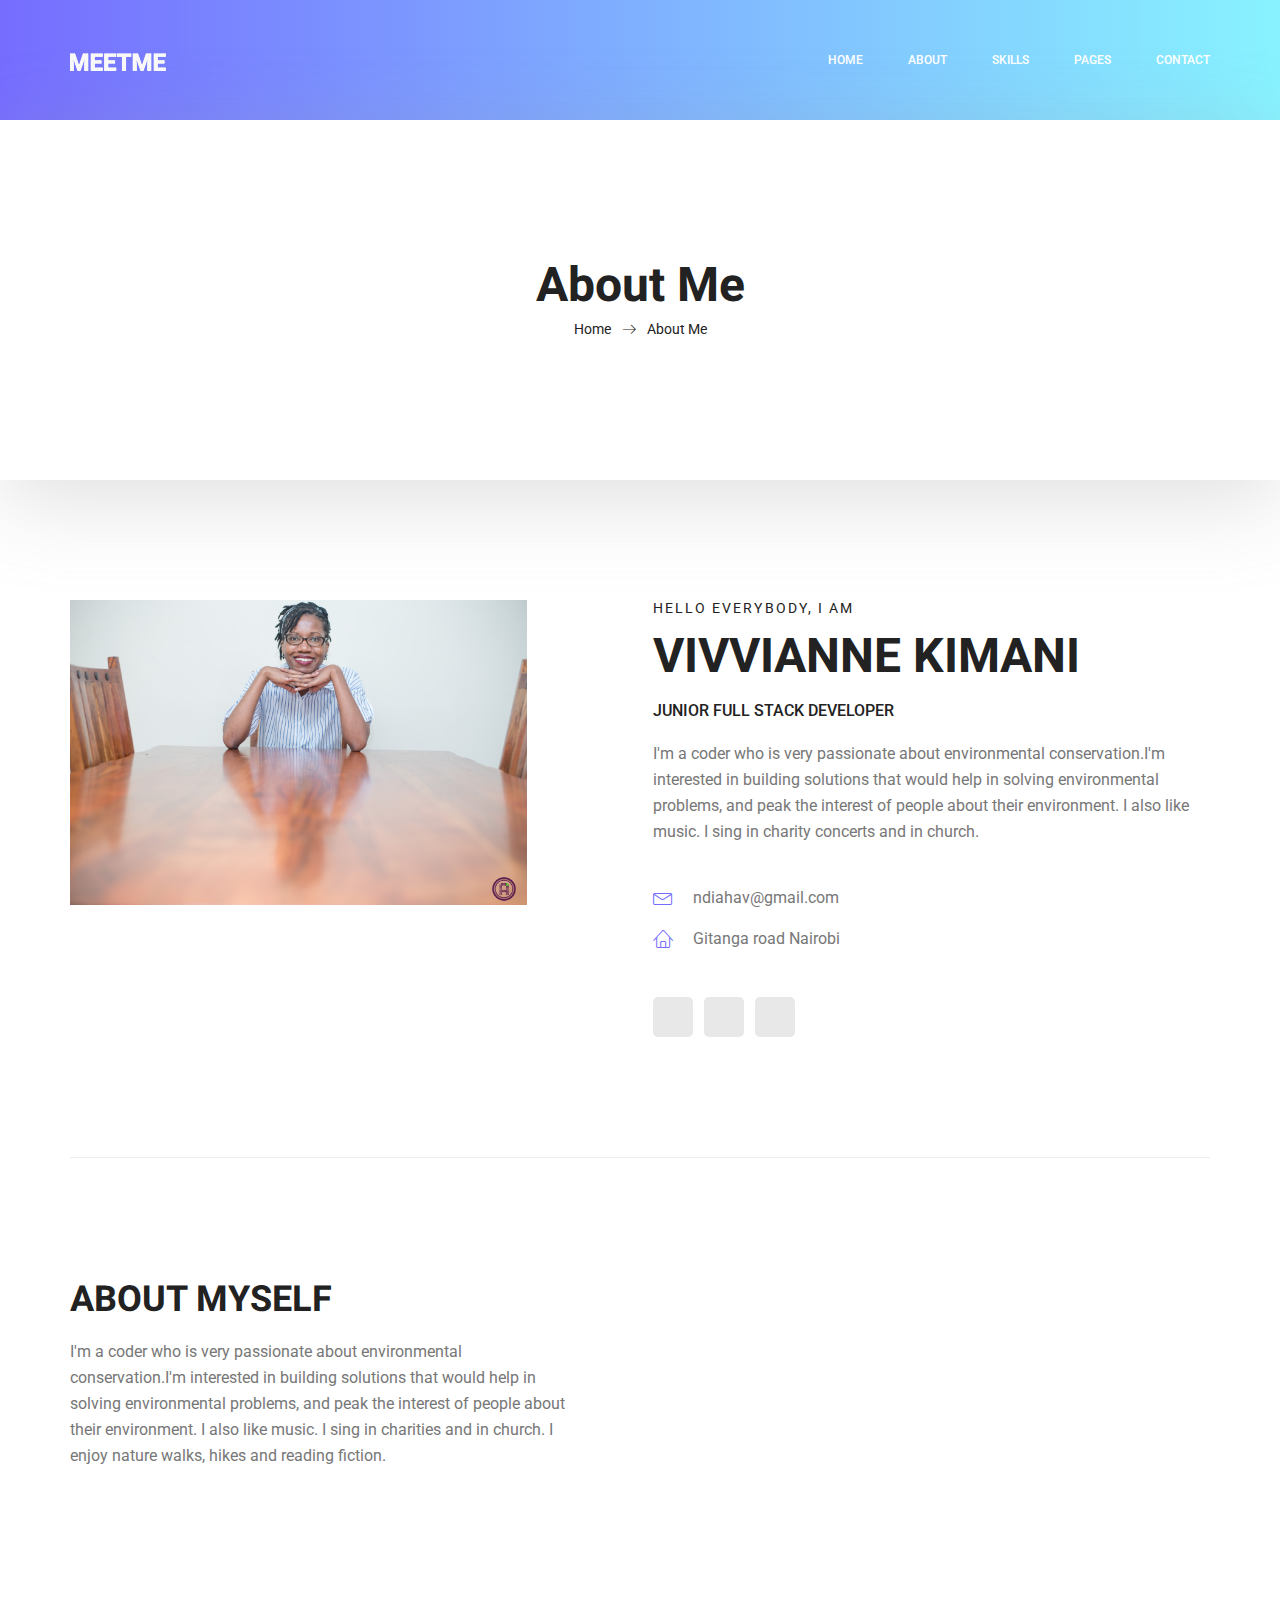
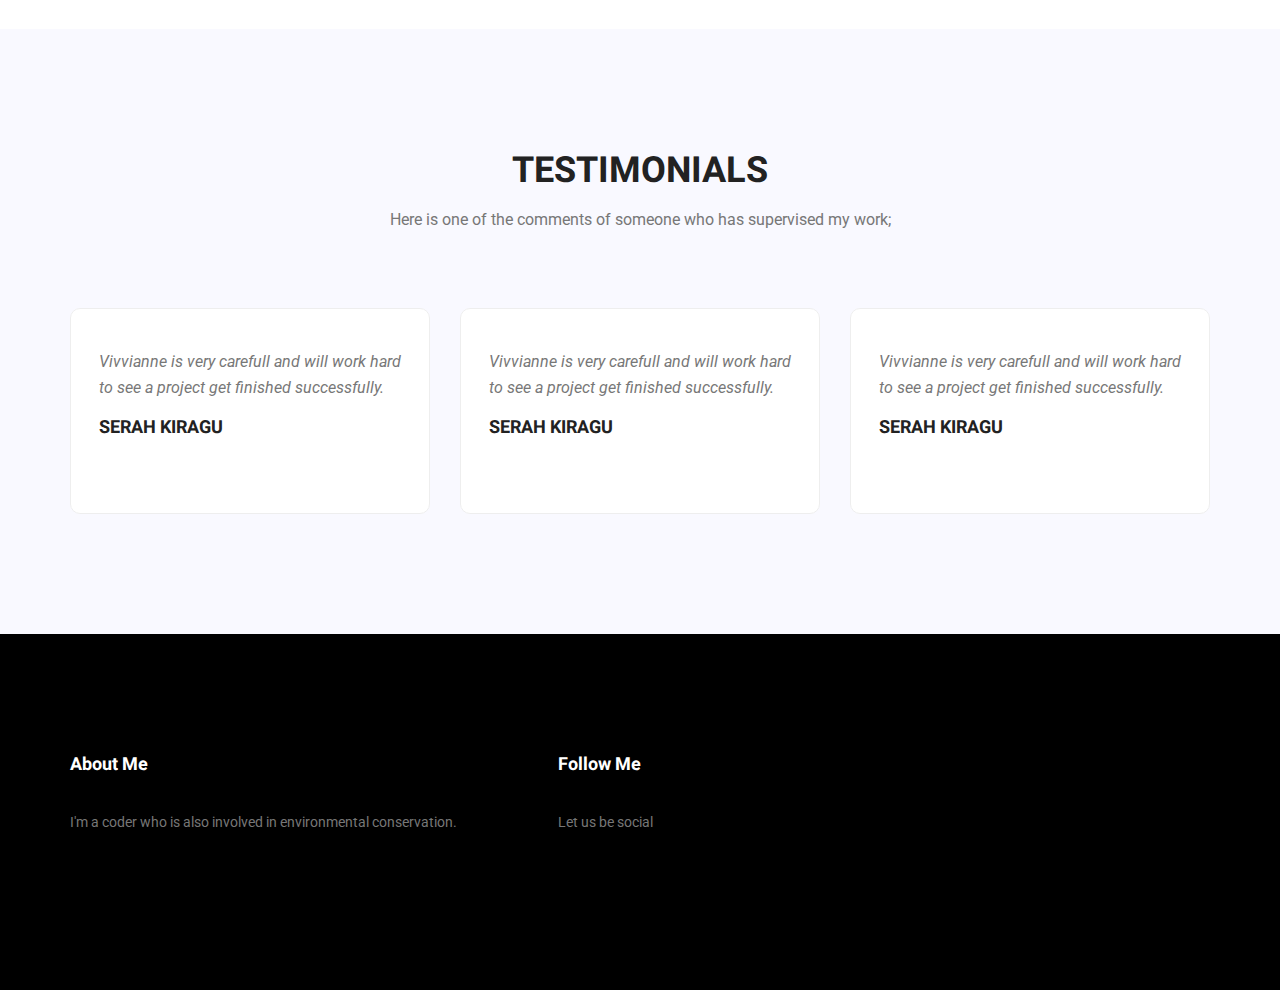
==== commit 46ebb3be: "added hobbies.html syntax" ====
--- a/about-me.html
+++ b/about-me.html
@@ -179,7 +179,7 @@
         					<div class="f_title">
         						<h3>About Me</h3>
         					</div>
-        					<p>Do you want to be even more successful? Learn to love learning and growth. The more effort you put into improving your skills,</p>
+        					<p>I'm a coder who is also involved in environmental conservation.</p>
         					<p><!-- Link back to Colorlib can't be removed. Template is licensed under CC BY 3.0. -->
 
 <!-- Link back to Colorlib can't be removed. Template is licensed under CC BY 3.0. --></p>
--- a/css/style.css
+++ b/css/style.css
@@ -329,46 +329,8 @@
         vertical-align: middle;
         align-self: center; }
 
-.blog_banner {
-  min-height: 780px;
-  position: relative;
-  z-index: 1;
-  overflow: hidden;
-  margin-bottom: 0px; }
-  .blog_banner .banner_inner {
-    background: #04091e;
-    position: relative;
-    overflow: hidden;
-    width: 100%;
-    min-height: 780px;
-    z-index: 1; }
-    .blog_banner .banner_inner .overlay {
-      background: url(../img/banner/banner-2.jpg) no-repeat scroll center center;
-      opacity: .5;
-      height: 125%;
-      position: absolute;
-      left: 0px;
-      top: 0px;
-      width: 100%;
-      z-index: -1; }
-    .blog_banner .banner_inner .blog_b_text {
-      max-width: 700px;
-      margin: auto;
-      color: #fff; }
-      .blog_banner .banner_inner .blog_b_text h2 {
-        font-size: 60px;
-        font-weight: bold;
-        font-family: "Heebo", sans-serif;
-        line-height: 66px;
-        margin-bottom: 15px;
-        text-transform: uppercase; }
-      .blog_banner .banner_inner .blog_b_text p {
-        font-size: 16px;
-        margin-bottom: 35px; }
-      .blog_banner .banner_inner .blog_b_text .white_bg_btn {
-        line-height: 42px;
-        padding: 0px 45px;
-        border-radius: 5px; }
+
+    
 
 .banner_box {
   max-width: 1620px;
@@ -427,55 +389,6 @@
 /*----------------------------------------------------*/
 /* Latest Blog Area css
 ============================================================================================ */
-.latest_blog_inner {
-  margin-bottom: -30px; }
-
-.l_blog_item {
-  margin-bottom: 30px; }
-  .l_blog_item .date {
-    font-size: 13px;
-    font-family: "Roboto", sans-serif;
-    font-weight: normal;
-    color: #777777;
-    margin-top: 20px;
-    display: block;
-    margin-bottom: 15px; }
-  .l_blog_item h4 {
-    font-size: 18px;
-    line-height: 24px;
-    color: #222222;
-    border-bottom: 1px solid #eeeeee;
-    padding-bottom: 20px;
-    margin-bottom: 20px;
-    transition: all 300ms linear 0s; }
-  .l_blog_item p {
-    margin-bottom: 0px; }
-  .l_blog_item:hover h4 {
-    color: #766dff; }
-
-/* End Latest Blog Area css
-============================================================================================ */
-/*================= latest_blog_area css =============*/
-.single-recent-blog-post {
-  margin-bottom: 30px; }
-  .single-recent-blog-post .thumb {
-    overflow: hidden; }
-    .single-recent-blog-post .thumb img {
-      transition: all 0.7s linear; }
-  .single-recent-blog-post .details {
-    padding-top: 30px; }
-    .single-recent-blog-post .details .sec_h4 {
-      line-height: 24px;
-      padding: 10px 0px 13px;
-      transition: all 0.3s linear; }
-      .single-recent-blog-post .details .sec_h4:hover {
-        color: #777777; }
-  .single-recent-blog-post .date {
-    font-size: 14px;
-    line-height: 24px;
-    font-weight: 400; }
-  .single-recent-blog-post:hover img {
-    transform: scale(1.23) rotate(10deg); }
 
 .tags .tag_btn {
   font-size: 12px;
@@ -492,588 +405,7 @@
     margin-left: 2px; }
 
 /*========= blog_categorie_area css ===========*/
-.blog_categorie_area {
-  padding-top: 80px;
-  padding-bottom: 80px; }
-
-.categories_post {
-  position: relative;
-  text-align: center;
-  cursor: pointer; }
-  .categories_post img {
-    max-width: 100%; }
-  .categories_post .categories_details {
-    position: absolute;
-    top: 20px;
-    left: 20px;
-    right: 20px;
-    bottom: 20px;
-    background: rgba(34, 34, 34, 0.8);
-    color: #fff;
-    transition: all 0.3s linear;
-    display: flex;
-    align-items: center;
-    justify-content: center; }
-    .categories_post .categories_details h5 {
-      margin-bottom: 0px;
-      font-size: 18px;
-      line-height: 26px;
-      text-transform: uppercase;
-      color: #fff;
-      position: relative; }
-    .categories_post .categories_details p {
-      font-weight: 300;
-      font-size: 14px;
-      line-height: 26px;
-      margin-bottom: 0px; }
-    .categories_post .categories_details .border_line {
-      margin: 10px 0px;
-      background: #fff;
-      width: 100%;
-      height: 1px; }
-  .categories_post:hover .categories_details {
-    background-image: -moz-linear-gradient(0deg, #766dff 0%, #88f3ff 100%);
-    background-image: -webkit-linear-gradient(0deg, #766dff 0%, #88f3ff 100%);
-    background-image: -ms-linear-gradient(0deg, #766dff 0%, #88f3ff 100%);
-    opacity: 0.851; }
-
-/*============ blog_left_sidebar css ==============*/
-.blog_item {
-  margin-bottom: 40px; }
-
-.blog_info {
-  padding-top: 30px; }
-  .blog_info .post_tag {
-    padding-bottom: 20px; }
-    .blog_info .post_tag a {
-      font: 300 14px/21px "Roboto", sans-serif;
-      color: #222222; }
-      .blog_info .post_tag a:hover {
-        color: #777777; }
-      .blog_info .post_tag a.active {
-        color: #766dff; }
-  .blog_info .blog_meta li a {
-    font: 300 14px/20px "Roboto", sans-serif;
-    color: #777777;
-    vertical-align: middle;
-    padding-bottom: 12px;
-    display: inline-block; }
-    .blog_info .blog_meta li a i {
-      color: #222222;
-      font-size: 16px;
-      font-weight: 600;
-      padding-left: 15px;
-      line-height: 20px;
-      vertical-align: middle; }
-    .blog_info .blog_meta li a:hover {
-      color: #766dff; }
-
-.blog_post img {
-  max-width: 100%; }
-
-.blog_details {
-  padding-top: 20px; }
-  .blog_details h2 {
-    font-size: 24px;
-    line-height: 36px;
-    color: #222222;
-    font-weight: 600;
-    transition: all 0.3s linear; }
-    .blog_details h2:hover {
-      color: #766dff; }
-  .blog_details p {
-    margin-bottom: 26px; }
-
-.view_btn {
-  font-size: 14px;
-  line-height: 36px;
-  display: inline-block;
-  color: #222222;
-  font-weight: 500;
-  padding: 0px 30px;
-  background: #fff; }
-
-.blog_right_sidebar {
-  border: 1px solid #eeeeee;
-  background: #fafaff;
-  padding: 30px; }
-  .blog_right_sidebar .widget_title {
-    font-size: 18px;
-    line-height: 25px;
-    background: #766dff;
-    text-align: center;
-    color: #fff;
-    padding: 8px 0px;
-    margin-bottom: 30px; }
-  .blog_right_sidebar .search_widget .input-group .form-control {
-    font-size: 14px;
-    line-height: 29px;
-    border: 0px;
-    width: 100%;
-    font-weight: 300;
-    color: #fff;
-    padding-left: 20px;
-    border-radius: 45px;
-    z-index: 0;
-    background: #766dff; }
-    .blog_right_sidebar .search_widget .input-group .form-control.placeholder {
-      color: #fff; }
-    .blog_right_sidebar .search_widget .input-group .form-control:-moz-placeholder {
-      color: #fff; }
-    .blog_right_sidebar .search_widget .input-group .form-control::-moz-placeholder {
-      color: #fff; }
-    .blog_right_sidebar .search_widget .input-group .form-control::-webkit-input-placeholder {
-      color: #fff; }
-    .blog_right_sidebar .search_widget .input-group .form-control:focus {
-      box-shadow: none; }
-  .blog_right_sidebar .search_widget .input-group .btn-default {
-    position: absolute;
-    right: 20px;
-    background: transparent;
-    border: 0px;
-    box-shadow: none;
-    font-size: 14px;
-    color: #fff;
-    padding: 0px;
-    top: 50%;
-    transform: translateY(-50%);
-    z-index: 1; }
-  .blog_right_sidebar .author_widget {
-    text-align: center; }
-    .blog_right_sidebar .author_widget h4 {
-      font-size: 18px;
-      line-height: 20px;
-      color: #222222;
-      margin-bottom: 5px;
-      margin-top: 30px; }
-    .blog_right_sidebar .author_widget p {
-      margin-bottom: 0px; }
-    .blog_right_sidebar .author_widget .social_icon {
-      padding: 7px 0px 15px; }
-      .blog_right_sidebar .author_widget .social_icon a {
-        font-size: 14px;
-        color: #222222;
-        transition: all 0.2s linear; }
-        .blog_right_sidebar .author_widget .social_icon a + a {
-          margin-left: 20px; }
-        .blog_right_sidebar .author_widget .social_icon a:hover {
-          color: #766dff; }
-  .blog_right_sidebar .popular_post_widget .post_item .media-body {
-    justify-content: center;
-    align-self: center;
-    padding-left: 20px; }
-    .blog_right_sidebar .popular_post_widget .post_item .media-body h3 {
-      font-size: 14px;
-      line-height: 20px;
-      color: #222222;
-      margin-bottom: 4px;
-      transition: all 0.3s linear; }
-      .blog_right_sidebar .popular_post_widget .post_item .media-body h3:hover {
-        color: #766dff; }
-    .blog_right_sidebar .popular_post_widget .post_item .media-body p {
-      font-size: 12px;
-      line-height: 21px;
-      margin-bottom: 0px; }
-  .blog_right_sidebar .popular_post_widget .post_item + .post_item {
-    margin-top: 20px; }
-  .blog_right_sidebar .post_category_widget .cat-list li {
-    border-bottom: 2px dotted #eee;
-    transition: all 0.3s ease 0s;
-    padding-bottom: 12px; }
-    .blog_right_sidebar .post_category_widget .cat-list li a {
-      font-size: 14px;
-      line-height: 20px;
-      color: #777; }
-      .blog_right_sidebar .post_category_widget .cat-list li a p {
-        margin-bottom: 0px; }
-    .blog_right_sidebar .post_category_widget .cat-list li + li {
-      padding-top: 15px; }
-    .blog_right_sidebar .post_category_widget .cat-list li:hover {
-      border-color: #766dff; }
-      .blog_right_sidebar .post_category_widget .cat-list li:hover a {
-        color: #766dff; }
-  .blog_right_sidebar .newsletter_widget {
-    text-align: center; }
-    .blog_right_sidebar .newsletter_widget .form-group {
-      margin-bottom: 8px; }
-    .blog_right_sidebar .newsletter_widget .input-group-prepend {
-      margin-right: -1px; }
-    .blog_right_sidebar .newsletter_widget .input-group-text {
-      background: #fff;
-      border-radius: 0px;
-      vertical-align: top;
-      font-size: 12px;
-      line-height: 36px;
-      padding: 0px 0px 0px 15px;
-      border: 1px solid #eeeeee;
-      border-right: 0px; }
-    .blog_right_sidebar .newsletter_widget .form-control {
-      font-size: 12px;
-      line-height: 24px;
-      color: #cccccc;
-      border: 1px solid #eeeeee;
-      border-left: 0px;
-      border-radius: 0px; }
-      .blog_right_sidebar .newsletter_widget .form-control.placeholder {
-        color: #cccccc; }
-      .blog_right_sidebar .newsletter_widget .form-control:-moz-placeholder {
-        color: #cccccc; }
-      .blog_right_sidebar .newsletter_widget .form-control::-moz-placeholder {
-        color: #cccccc; }
-      .blog_right_sidebar .newsletter_widget .form-control::-webkit-input-placeholder {
-        color: #cccccc; }
-      .blog_right_sidebar .newsletter_widget .form-control:focus {
-        outline: none;
-        box-shadow: none; }
-    .blog_right_sidebar .newsletter_widget .bbtns {
-      background: #766dff;
-      color: #fff;
-      font-size: 12px;
-      line-height: 38px;
-      display: inline-block;
-      font-weight: 500;
-      padding: 0px 24px 0px 24px;
-      border-radius: 0; }
-    .blog_right_sidebar .newsletter_widget .text-bottom {
-      font-size: 12px; }
-  .blog_right_sidebar .tag_cloud_widget ul li {
-    display: inline-block; }
-    .blog_right_sidebar .tag_cloud_widget ul li a {
-      display: inline-block;
-      border: 1px solid #eee;
-      background: #fff;
-      padding: 0px 13px;
-      margin-bottom: 8px;
-      transition: all 0.3s ease 0s;
-      color: #222222;
-      font-size: 12px; }
-      .blog_right_sidebar .tag_cloud_widget ul li a:hover {
-        background-image: -moz-linear-gradient(0deg, #766dff 0%, #88f3ff 100%);
-        background-image: -webkit-linear-gradient(0deg, #766dff 0%, #88f3ff 100%);
-        background-image: -ms-linear-gradient(0deg, #766dff 0%, #88f3ff 100%);
-        color: #fff; }
-  .blog_right_sidebar .br {
-    width: 100%;
-    height: 1px;
-    background: #eeeeee;
-    margin: 30px 0px; }
-
-.blog-pagination {
-  padding-top: 25px;
-  padding-bottom: 95px; }
-  .blog-pagination .page-link {
-    border-radius: 0; }
-  .blog-pagination .page-item {
-    border: none; }
-
-.page-link {
-  background: transparent;
-  font-weight: 400; }
-
-.blog-pagination .page-item.active .page-link {
-  background-color: #766dff;
-  border-color: transparent;
-  color: #fff; }
-
-.blog-pagination .page-link {
-  position: relative;
-  display: block;
-  padding: 0.5rem 0.75rem;
-  margin-left: -1px;
-  line-height: 1.25;
-  color: #8a8a8a;
-  border: none; }
-
-.blog-pagination .page-link .lnr {
-  font-weight: 600; }
-
-.blog-pagination .page-item:last-child .page-link,
-.blog-pagination .page-item:first-child .page-link {
-  border-radius: 0; }
-
-.blog-pagination .page-link:hover {
-  color: #fff;
-  text-decoration: none;
-  background-color: #766dff;
-  border-color: #eee; }
-
-/*============ Start Blog Single Styles  =============*/
-.single-post-area .social-links {
-  padding-top: 10px; }
-  .single-post-area .social-links li {
-    display: inline-block;
-    margin-bottom: 10px; }
-    .single-post-area .social-links li a {
-      color: #cccccc;
-      padding: 7px;
-      font-size: 14px;
-      transition: all 0.2s linear; }
-      .single-post-area .social-links li a:hover {
-        color: #222222; }
-.single-post-area .blog_details {
-  padding-top: 26px; }
-  .single-post-area .blog_details p {
-    margin-bottom: 10px; }
-.single-post-area .quotes {
-  margin-top: 20px;
-  margin-bottom: 30px;
-  padding: 24px 35px 24px 30px;
-  background-color: white;
-  box-shadow: -20.84px 21.58px 30px 0px rgba(176, 176, 176, 0.1);
-  font-size: 14px;
-  line-height: 24px;
-  color: #777;
-  font-style: italic; }
-.single-post-area .arrow {
-  position: absolute; }
-  .single-post-area .arrow .lnr {
-    font-size: 20px;
-    font-weight: 600; }
-.single-post-area .thumb .overlay-bg {
-  background: rgba(0, 0, 0, 0.8); }
-.single-post-area .navigation-area {
-  border-top: 1px solid #eee;
-  padding-top: 30px;
-  margin-top: 60px; }
-  .single-post-area .navigation-area p {
-    margin-bottom: 0px; }
-  .single-post-area .navigation-area h4 {
-    font-size: 18px;
-    line-height: 25px;
-    color: #222222; }
-  .single-post-area .navigation-area .nav-left {
-    text-align: left; }
-    .single-post-area .navigation-area .nav-left .thumb {
-      margin-right: 20px;
-      background: #000; }
-      .single-post-area .navigation-area .nav-left .thumb img {
-        transition: all 300ms linear 0s; }
-    .single-post-area .navigation-area .nav-left .lnr {
-      margin-left: 20px;
-      opacity: 0;
-      transition: all 300ms linear 0s; }
-    .single-post-area .navigation-area .nav-left:hover .lnr {
-      opacity: 1; }
-    .single-post-area .navigation-area .nav-left:hover .thumb img {
-      opacity: .5; }
-    @media (max-width: 767px) {
-      .single-post-area .navigation-area .nav-left {
-        margin-bottom: 30px; } }
-  .single-post-area .navigation-area .nav-right {
-    text-align: right; }
-    .single-post-area .navigation-area .nav-right .thumb {
-      margin-left: 20px;
-      background: #000; }
-      .single-post-area .navigation-area .nav-right .thumb img {
-        transition: all 300ms linear 0s; }
-    .single-post-area .navigation-area .nav-right .lnr {
-      margin-right: 20px;
-      opacity: 0;
-      transition: all 300ms linear 0s; }
-    .single-post-area .navigation-area .nav-right:hover .lnr {
-      opacity: 1; }
-    .single-post-area .navigation-area .nav-right:hover .thumb img {
-      opacity: .5; }
-@media (max-width: 991px) {
-  .single-post-area .sidebar-widgets {
-    padding-bottom: 0px; } }
-
-.comments-area {
-  background: #fafaff;
-  border: 1px solid #eee;
-  padding: 50px 30px;
-  margin-top: 50px; }
-  @media (max-width: 414px) {
-    .comments-area {
-      padding: 50px 8px; } }
-  .comments-area h4 {
-    text-align: center;
-    margin-bottom: 50px;
-    color: #222222;
-    font-size: 18px; }
-  .comments-area h5 {
-    font-size: 16px;
-    margin-bottom: 0px; }
-  .comments-area a {
-    color: #222222; }
-  .comments-area .comment-list {
-    padding-bottom: 48px; }
-    .comments-area .comment-list:last-child {
-      padding-bottom: 0px; }
-    .comments-area .comment-list.left-padding {
-      padding-left: 25px; }
-    @media (max-width: 413px) {
-      .comments-area .comment-list .single-comment h5 {
-        font-size: 12px; }
-      .comments-area .comment-list .single-comment .date {
-        font-size: 11px; }
-      .comments-area .comment-list .single-comment .comment {
-        font-size: 10px; } }
-  .comments-area .thumb {
-    margin-right: 20px; }
-  .comments-area .date {
-    font-size: 13px;
-    color: #cccccc;
-    margin-bottom: 13px; }
-  .comments-area .comment {
-    color: #777777;
-    margin-bottom: 0px; }
-  .comments-area .btn-reply {
-    background-color: #fff;
-    color: #222222;
-    border: 1px solid #eee;
-    padding: 2px 18px;
-    font-size: 12px;
-    display: block;
-    font-weight: 600;
-    transition: all 300ms linear 0s; }
-    .comments-area .btn-reply:hover {
-      background-color: #766dff;
-      color: #fff; }
-
-.comment-form {
-  background: #fafaff;
-  text-align: center;
-  border: 1px solid #eee;
-  padding: 47px 30px 43px;
-  margin-top: 50px;
-  margin-bottom: 0px; }
-  .comment-form h4 {
-    text-align: center;
-    margin-bottom: 50px;
-    font-size: 18px;
-    line-height: 22px;
-    color: #222222; }
-  .comment-form .name {
-    padding-left: 0px; }
-    @media (max-width: 767px) {
-      .comment-form .name {
-        padding-right: 0px;
-        margin-bottom: 1rem; } }
-  .comment-form .email {
-    padding-right: 0px; }
-    @media (max-width: 991px) {
-      .comment-form .email {
-        padding-left: 0px; } }
-  .comment-form .form-control {
-    padding: 8px 20px;
-    background: #fff;
-    border: none;
-    border-radius: 0px;
-    width: 100%;
-    font-size: 14px;
-    color: #777777;
-    border: 1px solid transparent; }
-    .comment-form .form-control:focus {
-      box-shadow: none;
-      border: 1px solid #eee; }
-  .comment-form textarea.form-control {
-    height: 140px;
-    resize: none; }
-  .comment-form ::-webkit-input-placeholder {
-    /* Chrome/Opera/Safari */
-    font-size: 13px;
-    color: #777; }
-  .comment-form ::-moz-placeholder {
-    /* Firefox 19+ */
-    font-size: 13px;
-    color: #777; }
-  .comment-form :-ms-input-placeholder {
-    /* IE 10+ */
-    font-size: 13px;
-    color: #777; }
-  .comment-form :-moz-placeholder {
-    /* Firefox 18- */
-    font-size: 13px;
-    color: #777; }
-
-/*============ End Blog Single Styles  =============*/
-/*---------------------------------------------------- */
-/*----------------------------------------------------*/
-/* Reservation Form Area css
-============================================================================================ */
-.reservation_form_area .res_form_inner {
-  max-width: 555px;
-  margin: auto;
-  box-shadow: 0px 10px 30px 0px rgba(153, 153, 153, 0.1);
-  padding: 75px 50px;
-  position: relative; }
-  .reservation_form_area .res_form_inner:before {
-    content: "";
-    background: url(../img/contact-shap-1.png);
-    position: absolute;
-    left: -125px;
-    height: 421px;
-    width: 98px;
-    top: 50%;
-    transform: translateY(-50%); }
-  .reservation_form_area .res_form_inner:after {
-    content: "";
-    background: url(../img/contact-shap-2.png);
-    position: absolute;
-    right: -125px;
-    height: 421px;
-    width: 98px;
-    top: 50%;
-    transform: translateY(-50%); }
-
-.reservation_form .form-group input {
-  height: 40px;
-  border-radius: 0px;
-  border: 1px solid #eeeeee;
-  outline: none;
-  box-shadow: none;
-  padding: 0px 15px;
-  font-size: 13px;
-  font-family: "Roboto", sans-serif;
-  font-weight: 300;
-  color: #999999; }
-  .reservation_form .form-group input.placeholder {
-    font-size: 13px;
-    font-family: "Roboto", sans-serif;
-    font-weight: 300;
-    color: #999999; }
-  .reservation_form .form-group input:-moz-placeholder {
-    font-size: 13px;
-    font-family: "Roboto", sans-serif;
-    font-weight: 300;
-    color: #999999; }
-  .reservation_form .form-group input::-moz-placeholder {
-    font-size: 13px;
-    font-family: "Roboto", sans-serif;
-    font-weight: 300;
-    color: #999999; }
-  .reservation_form .form-group input::-webkit-input-placeholder {
-    font-size: 13px;
-    font-family: "Roboto", sans-serif;
-    font-weight: 300;
-    color: #999999; }
-.reservation_form .form-group .res_select {
-  height: 40px;
-  border: 1px solid #eeeeee;
-  border-radius: 0px;
-  width: 100%;
-  padding: 0px 15px;
-  line-height: 36px; }
-  .reservation_form .form-group .res_select .current {
-    font-size: 13px;
-    font-family: "Roboto", sans-serif;
-    font-weight: 300;
-    color: #999999; }
-  .reservation_form .form-group .res_select:after {
-    content: "\e874";
-    font-family: 'Linearicons-Free';
-    color: #cccccc;
-    transform: rotate(0deg);
-    border: none;
-    margin-top: -17px;
-    font-size: 13px;
-    right: 22px; }
-.reservation_form .form-group:last-child {
-  text-align: center; }
-
-/* End Reservation Form Area css
-============================================================================================ */
+
 /*============== contact_area css ================*/
 .mapBox {
   height: 420px;
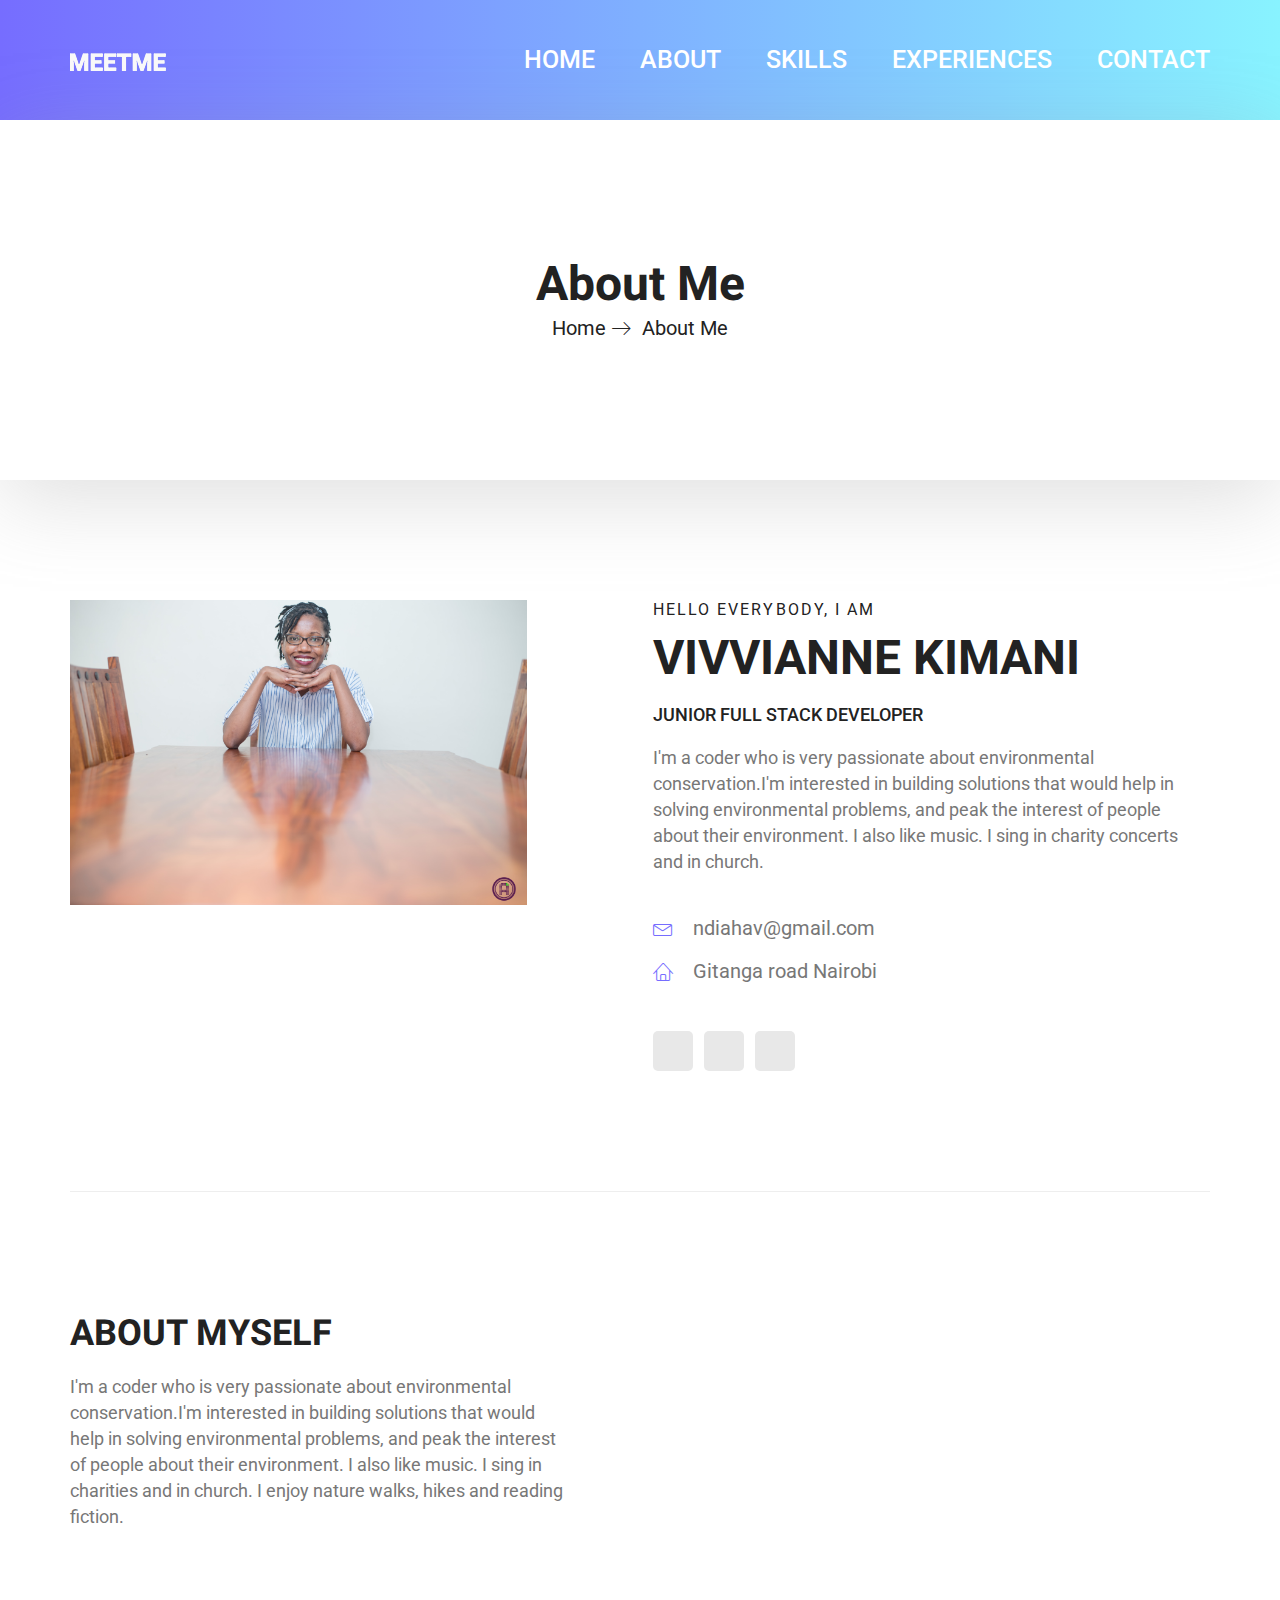
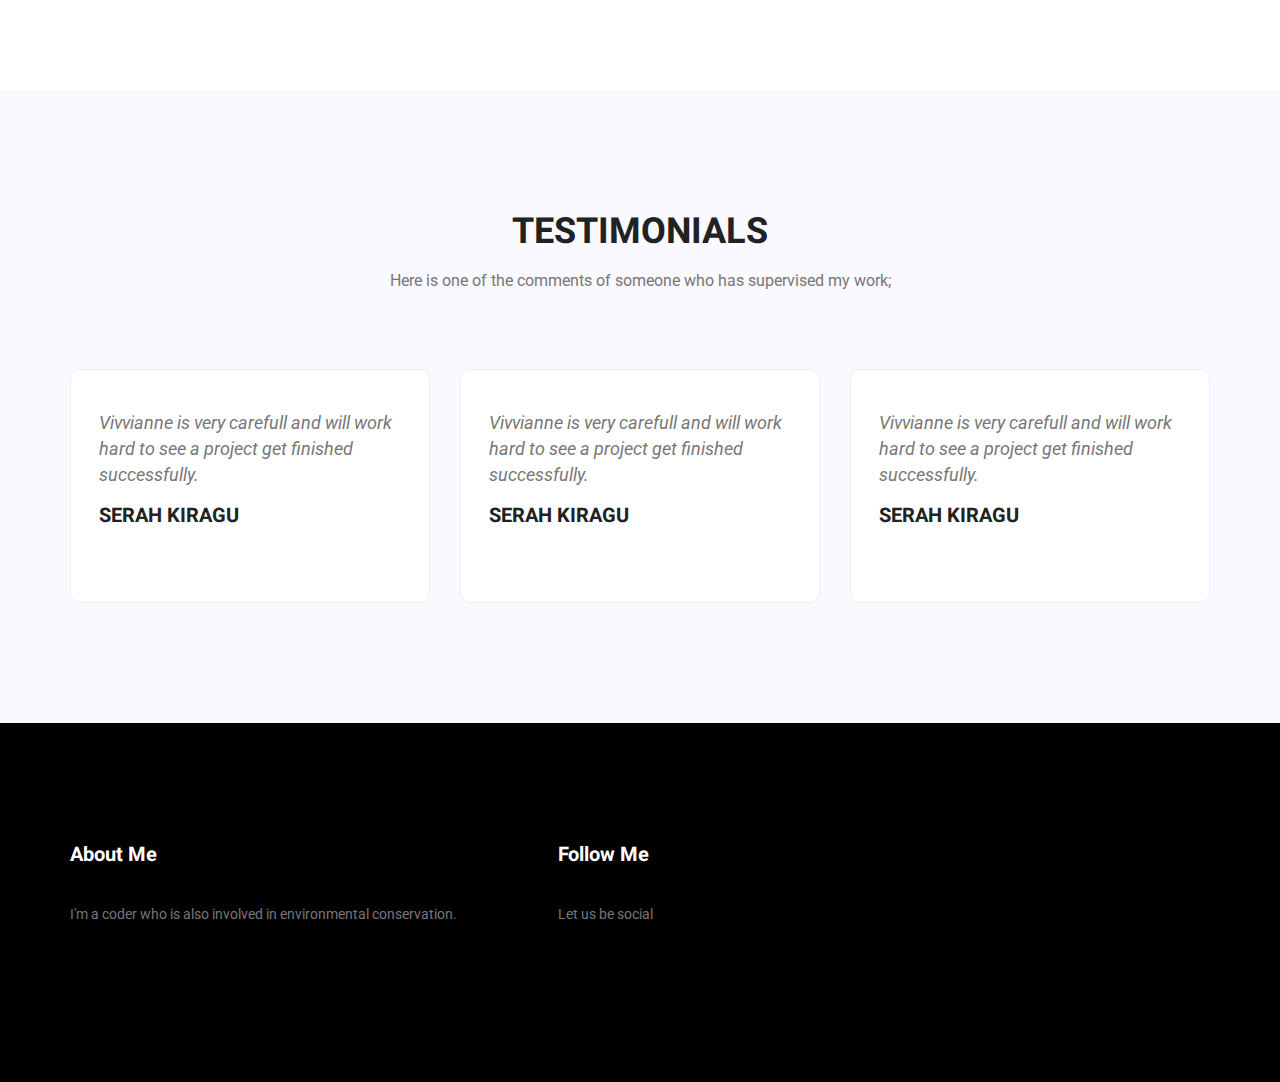
==== commit cf5f7849: "styled the pages" ====
--- a/about-me.html
+++ b/about-me.html
@@ -40,7 +40,7 @@
 								<li class="nav-item"><a class="nav-link" href="about-me.html">About</a></li> 
 								<li class="nav-item"><a class="nav-link" href="skills.html">Skills</a></li> 
 								<li class="nav-item submenu dropdown">
-									<a href="#" class="nav-link dropdown-toggle" data-toggle="dropdown" role="button" aria-haspopup="true" aria-expanded="false">Pages</a>
+									<a href="#" class="nav-link dropdown-toggle" data-toggle="dropdown" role="button" aria-haspopup="true" aria-expanded="false">Experiences</a>
 									<ul class="dropdown-menu">
 										<li class="nav-item"><a class="nav-link" href="portfolio.html">Portfolio</a></li>
 										<li class="nav-item"><a class="nav-link" href="hobbies.html">Hobbies</a></li>
--- a/css/style.css
+++ b/css/style.css
@@ -145,7 +145,7 @@
     .header_area .navbar .nav .nav-item {
       margin-right: 45px; }
       .header_area .navbar .nav .nav-item .nav-link {
-        font: 500 12px/120px "Roboto", sans-serif;
+        font: 500 25px/120px "Roboto", sans-serif;
         text-transform: uppercase;
         color: #fff;
         padding: 0px;
@@ -220,7 +220,7 @@
       .header_area .navbar .nav .nav-item:last-child {
         margin-right: 0px; }
     .header_area .navbar .search {
-      font-size: 12px;
+      font-size: 20px;
       line-height: 60px;
       display: inline-block;
       color: #222222;
@@ -247,7 +247,7 @@
     display: inline-block;
     margin-right: 15px; }
     .top_menu .header_social li a {
-      font-size: 14px;
+      font-size: 20px;
       color: #777777;
       display: inline-block;
       line-height: 42px;
@@ -274,7 +274,7 @@
     border: 1px solid #eeeeee;
     border-radius: 3px;
     line-height: 28px;
-    font-size: 12px;
+    font-size: 20px;
     font-family: "Roboto", sans-serif;
     font-weight: 500;
     padding-left: 19px;
@@ -331,6 +331,9 @@
 
 
     
+p {
+  font-size: 18px;
+}
 
 .banner_box {
   max-width: 1620px;
@@ -364,7 +367,7 @@
       margin-bottom: 0px;
       font-weight: bold; }
     .banner_area .banner_inner .banner_content .page_link a {
-      font-size: 14px;
+      font-size: 20px;
       color: #222222;
       font-family: "Roboto", sans-serif;
       margin-right: 32px;
@@ -391,7 +394,7 @@
 ============================================================================================ */
 
 .tags .tag_btn {
-  font-size: 12px;
+  font-size: 20px;
   font-weight: 500;
   line-height: 20px;
   border: 1px solid #eeeeee;
@@ -423,7 +426,7 @@
     color: #766dff;
     font-weight: 600; }
   .contact_info .info_item h6 {
-    font-size: 16px;
+    font-size: 20px;
     line-height: 24px;
     color: "Roboto", sans-serif;
     font-weight: bold;
@@ -432,71 +435,14 @@
     .contact_info .info_item h6 a {
       color: #222222; }
   .contact_info .info_item p {
-    font-size: 14px;
+    font-size: 20px;
     line-height: 24px;
     padding: 2px 0px; }
 
-.contact_form .form-group {
-  margin-bottom: 10px; }
-  .contact_form .form-group .form-control {
-    font-size: 13px;
-    line-height: 26px;
-    color: #999;
-    border: 1px solid #eeeeee;
-    font-family: "Roboto", sans-serif;
-    border-radius: 0px;
-    padding-left: 20px; }
-    .contact_form .form-group .form-control:focus {
-      box-shadow: none;
-      outline: none; }
-    .contact_form .form-group .form-control.placeholder {
-      color: #999; }
-    .contact_form .form-group .form-control:-moz-placeholder {
-      color: #999; }
-    .contact_form .form-group .form-control::-moz-placeholder {
-      color: #999; }
-    .contact_form .form-group .form-control::-webkit-input-placeholder {
-      color: #999; }
-  .contact_form .form-group textarea {
-    resize: none; }
-    .contact_form .form-group textarea.form-control {
-      height: 140px; }
-.contact_form .submit_btn {
-  margin-top: 20px;
-  cursor: pointer; }
 
 /* Contact Success and error Area css
 ============================================================================================ */
-.modal-message .modal-dialog {
-  position: absolute;
-  top: 36%;
-  left: 50%;
-  transform: translateX(-50%) translateY(-50%) !important;
-  margin: 0px;
-  max-width: 500px;
-  width: 100%; }
-  .modal-message .modal-dialog .modal-content .modal-header {
-    text-align: center;
-    display: block;
-    border-bottom: none;
-    padding-top: 50px;
-    padding-bottom: 50px; }
-    .modal-message .modal-dialog .modal-content .modal-header .close {
-      position: absolute;
-      right: -15px;
-      top: -15px;
-      padding: 0px;
-      color: #fff;
-      opacity: 1;
-      cursor: pointer; }
-    .modal-message .modal-dialog .modal-content .modal-header h2 {
-      display: block;
-      text-align: center;
-      color: #766dff;
-      padding-bottom: 10px;
-      font-family: "Roboto", sans-serif; }
-    .modal-message .modal-dialog .modal-content .modal-header p {
-      display: block; }
+
 
 /* End Contact Success and error Area css
 ============================================================================================ */
@@ -725,7 +671,7 @@
 
 .text-heading {
   margin-bottom: 30px;
-  font-size: 24px; }
+  font-size: 30px; }
 
 .typo-list {
   margin-bottom: 10px; }
@@ -746,16 +692,16 @@
   font-size: 30px; }
 
 h3 {
-  font-size: 24px; }
+  font-size: 26px; }
 
 h4 {
+  font-size: 20px; }
+
+h5 {
   font-size: 18px; }
 
-h5 {
+h6 {
   font-size: 16px; }
-
-h6 {
-  font-size: 14px; }
 
 .typography h1, .typography h2, .typography h3, .typography h4, .typography h5, .typography h6 {
   color: #777777; }
@@ -976,78 +922,7 @@
 @media (max-width: 991px) {
   .progress-table-wrap {
     overflow-x: scroll; } }
-.progress-table {
-  background: #fff;
-  padding: 15px 0px 30px 0px;
-  min-width: 800px; }
-
-.progress-table .serial {
-  width: 11.83%;
-  padding-left: 30px; }
-
-.progress-table .country {
-  width: 28.07%; }
-
-.progress-table .visit {
-  width: 19.74%; }
-
-.progress-table .percentage {
-  width: 40.36%;
-  padding-right: 50px; }
-
-.progress-table .table-head {
-  display: flex; }
-
-.progress-table .table-head .serial, .progress-table .table-head .country, .progress-table .table-head .visit, .progress-table .table-head .percentage {
-  color: #222222;
-  line-height: 40px;
-  text-transform: uppercase;
-  font-weight: 500; }
-
-.progress-table .table-row {
-  padding: 15px 0;
-  border-top: 1px solid #edf3fd;
-  display: flex; }
-
-.progress-table .table-row .serial, .progress-table .table-row .country, .progress-table .table-row .visit, .progress-table .table-row .percentage {
-  display: flex;
-  align-items: center; }
-
-.progress-table .table-row .country img {
-  margin-right: 15px; }
-
-.progress-table .table-row .percentage .progress {
-  width: 80%;
-  border-radius: 0px;
-  background: transparent; }
-
-.progress-table .table-row .percentage .progress .progress-bar {
-  height: 5px;
-  line-height: 5px; }
-
-.progress-table .table-row .percentage .progress .progress-bar.color-1 {
-  background-color: #6382e6; }
-
-.progress-table .table-row .percentage .progress .progress-bar.color-2 {
-  background-color: #e66686; }
-
-.progress-table .table-row .percentage .progress .progress-bar.color-3 {
-  background-color: #f09359; }
-
-.progress-table .table-row .percentage .progress .progress-bar.color-4 {
-  background-color: #73fbaf; }
-
-.progress-table .table-row .percentage .progress .progress-bar.color-5 {
-  background-color: #73fbaf; }
-
-.progress-table .table-row .percentage .progress .progress-bar.color-6 {
-  background-color: #6382e6; }
-
-.progress-table .table-row .percentage .progress .progress-bar.color-7 {
-  background-color: #a367e7; }
-
-.progress-table .table-row .percentage .progress .progress-bar.color-8 {
-  background-color: #e66686; }
+
 
 .single-gallery-image {
   margin-top: 30px;
@@ -2035,7 +1910,7 @@
     padding-left: 95px; }
 
 .personal_text h6 {
-  font-size: 14px;
+  font-size: 16px;
   font-family: "Roboto", sans-serif;
   text-transform: uppercase;
   letter-spacing: 2.1px;
@@ -2043,7 +1918,7 @@
   margin-bottom: 12px;
   color: #222222; }
 .personal_text h4 {
-  font-size: 16px;
+  font-size: 18px;
   font-weight: 500;
   font-family: "Roboto", sans-serif;
   text-transform: uppercase;
@@ -2064,7 +1939,7 @@
   .personal_text .basic_info li a {
     position: relative;
     padding-left: 40px;
-    font-size: 16px;
+    font-size: 20px;
     color: #777777; }
     .personal_text .basic_info li a i {
       position: absolute;
@@ -2090,7 +1965,7 @@
       display: inline-block;
       text-align: center;
       color: #fff;
-      font-size: 16px; }
+      font-size: 20px; }
     .personal_text .personal_social li:hover a {
       background-image: -moz-linear-gradient(0deg, #766dff 0%, #88f3ff 100%);
       background-image: -webkit-linear-gradient(0deg, #766dff 0%, #88f3ff 100%);
@@ -2112,7 +1987,7 @@
       .isotope_fillter .gallery_filter li:last-child {
         margin-right: 0px; }
       .isotope_fillter .gallery_filter li a {
-        font-size: 12px;
+        font-size: 16px;
         font-family: "Roboto", sans-serif;
         font-weight: 500;
         color: #222222;
@@ -2218,7 +2093,7 @@
     font-style: italic; }
   .testi_item h4 {
     color: #222222;
-    font-size: 18px;
+    font-size: 20px;
     text-transform: uppercase; }
   .testi_item a {
     color: #ffc000; }
@@ -2236,7 +2111,7 @@
   margin-bottom: 35px; }
   .f_title h3 {
     color: #fff;
-    font-size: 18px;
+    font-size: 20px;
     font-weight: bold;
     font-family: "Heebo", sans-serif;
     margin-bottom: 0px; }
@@ -2255,7 +2130,7 @@
 .news_widget {
   padding-right: 15px; }
   .news_widget p {
-    font-size: 14px;
+    font-size: 18px;
     line-height: 24px;
     font-family: "Roboto", sans-serif;
     color: #777777;
@@ -2268,7 +2143,7 @@
     border: none;
     padding: 0px 15px;
     border: 1px solid #1e233b;
-    font-size: 14px;
+    font-size: 16px;
     font-family: "Roboto", sans-serif;
     color: #cccccc;
     outline: none;
@@ -2279,17 +2154,17 @@
       font-weight: normal;
       color: #cccccc; }
     .news_widget .input-group input:-moz-placeholder {
-      font-size: 14px;
+      font-size: 16px;
       font-family: "Roboto", sans-serif;
       font-weight: normal;
       color: #cccccc; }
     .news_widget .input-group input::-moz-placeholder {
-      font-size: 14px;
+      font-size: 16px;
       font-family: "Roboto", sans-serif;
       font-weight: normal;
       color: #cccccc; }
     .news_widget .input-group input::-webkit-input-placeholder {
-      font-size: 14px;
+      font-size: 16px;
       font-family: "Roboto", sans-serif;
       font-weight: normal;
       color: #cccccc; }
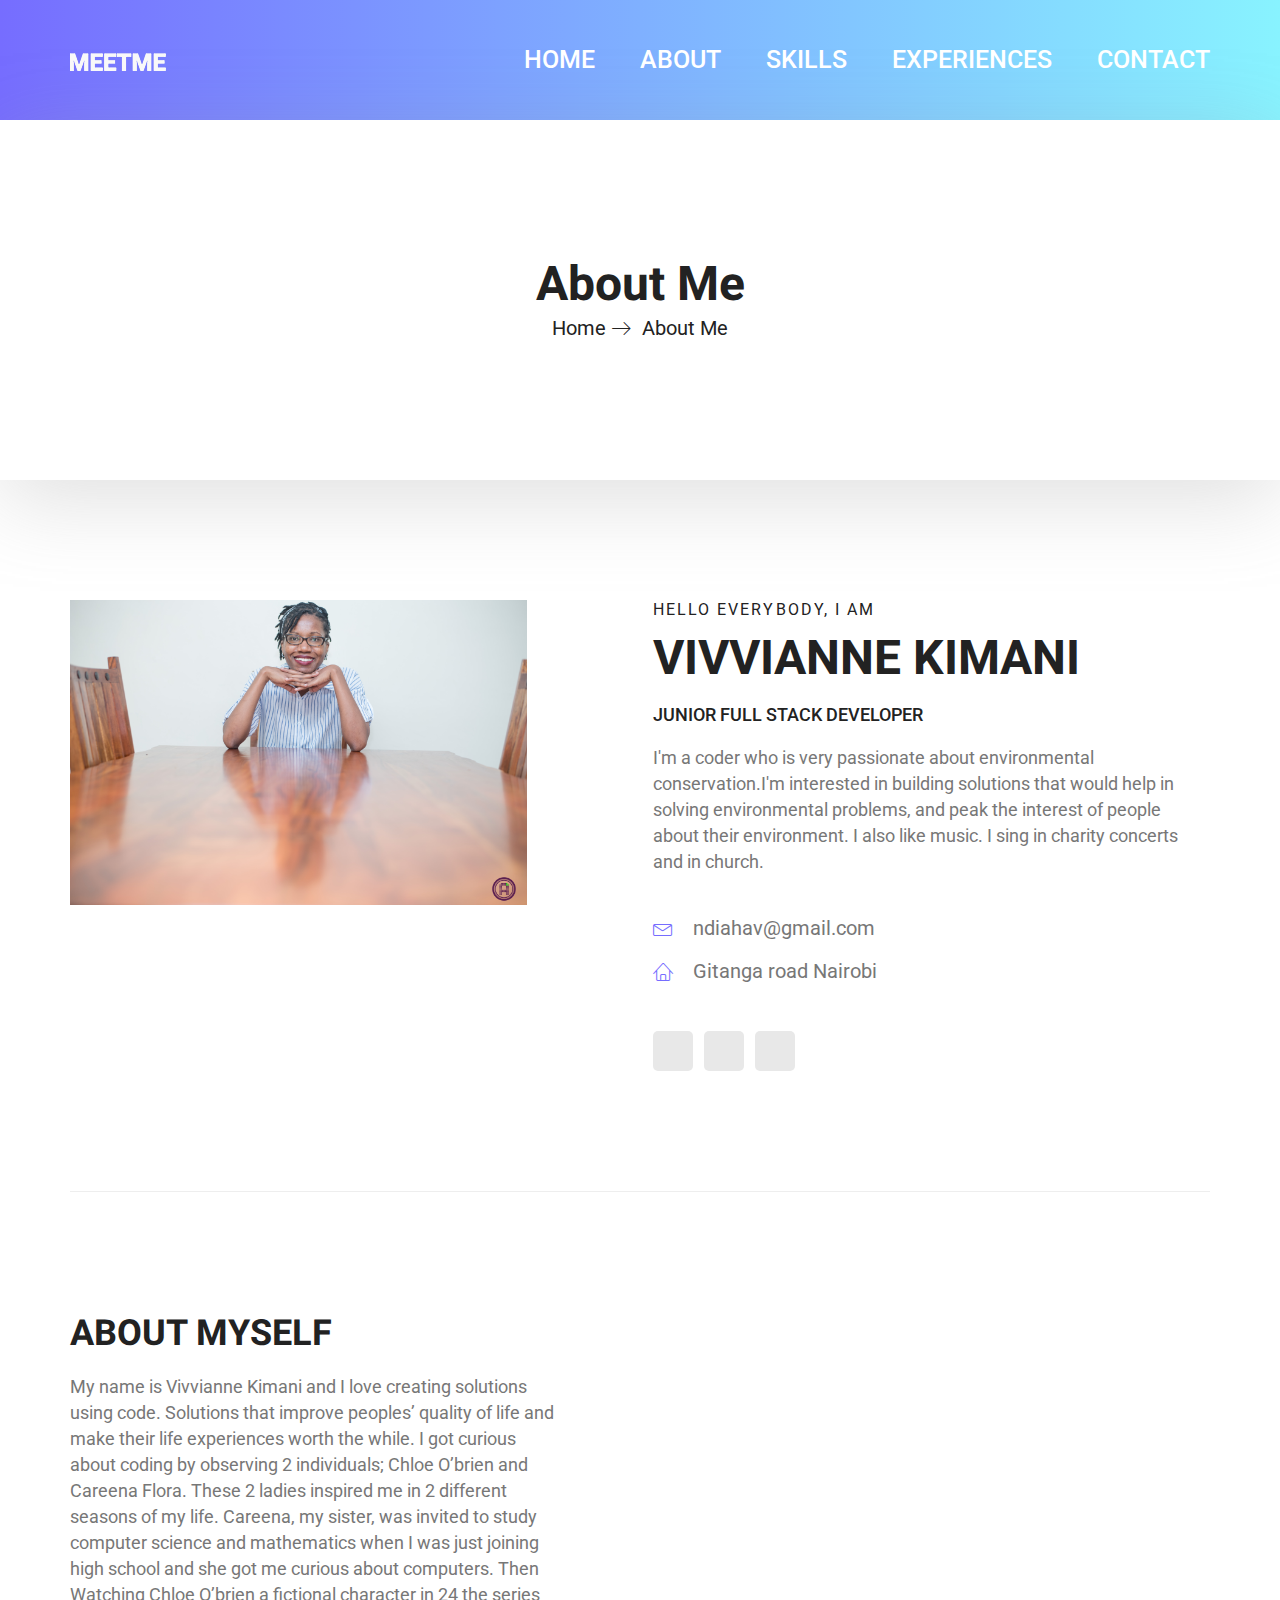
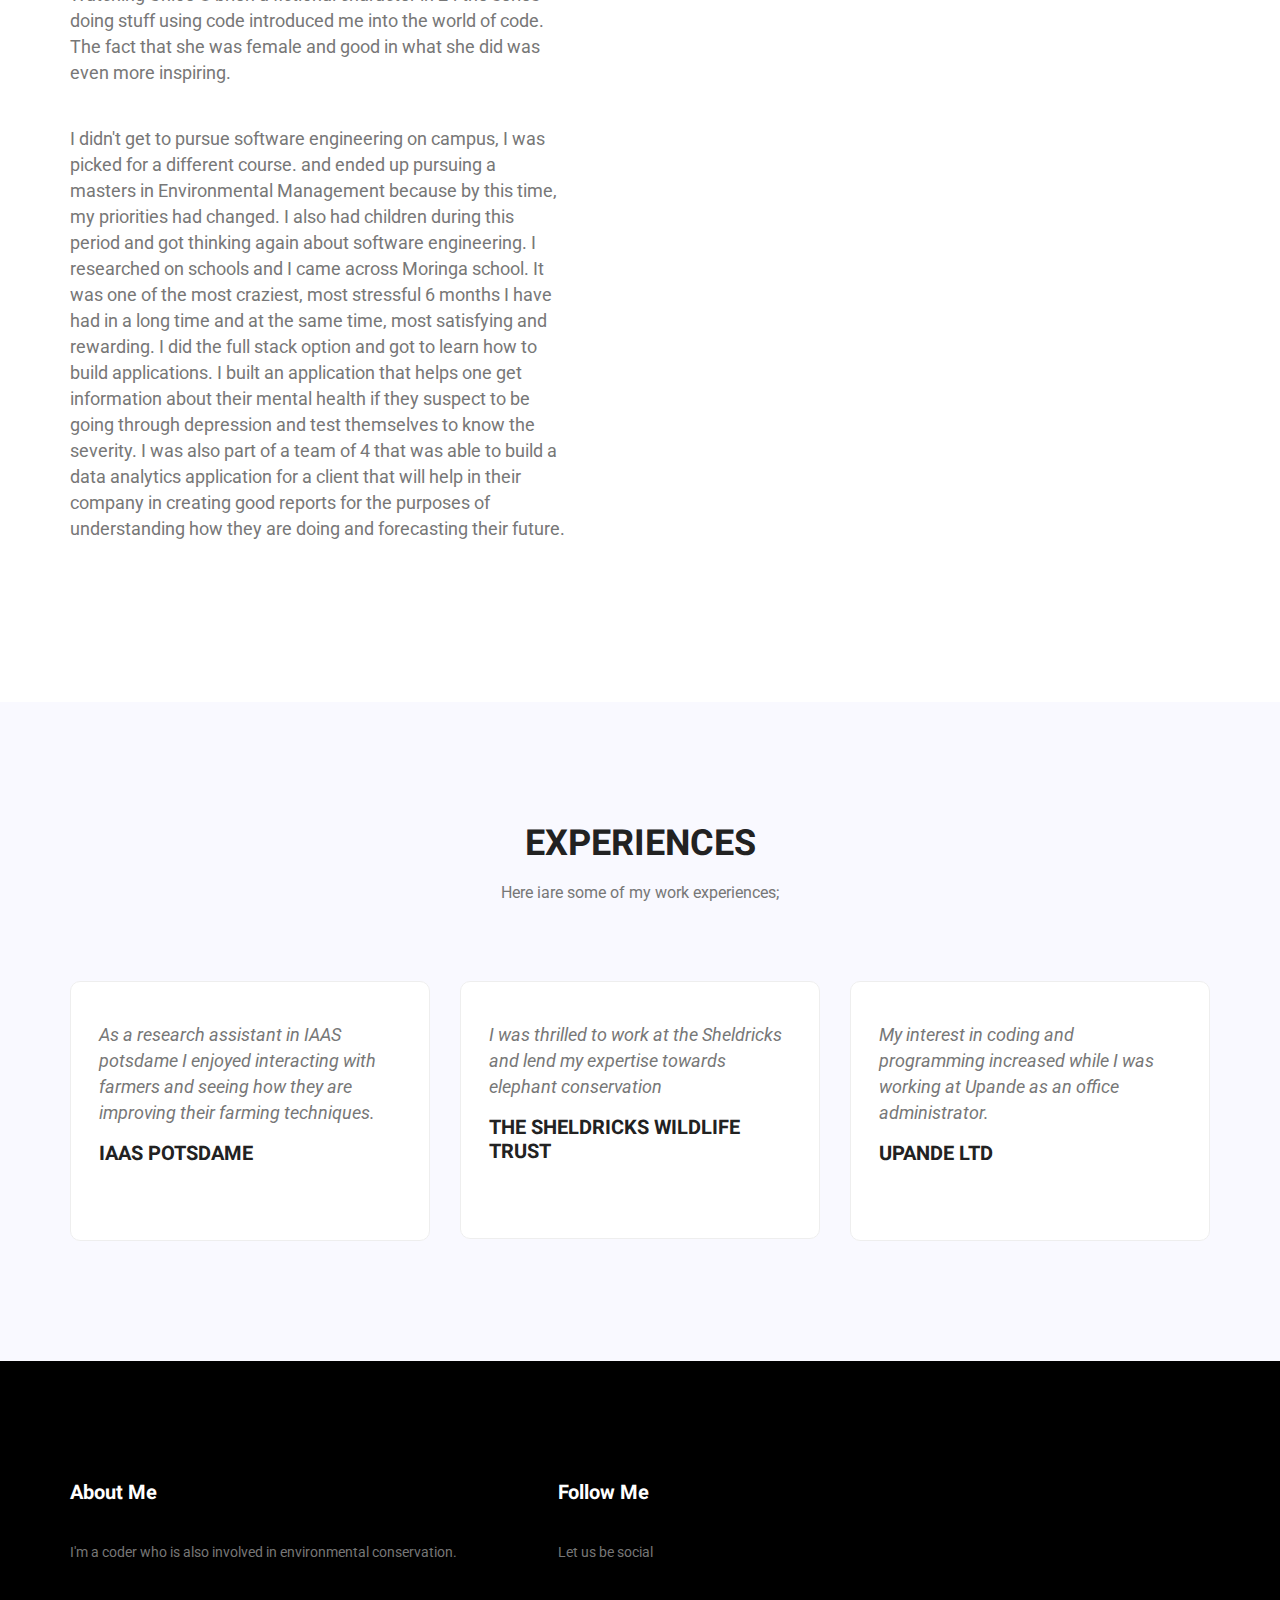
==== commit 9ccabeab: "edited the testimonials" ====
--- a/about-me.html
+++ b/about-me.html
@@ -112,7 +112,9 @@
         			<div class="col-lg-6">
         				<div class="welcome_text">
         					<h4>About Myself</h4>
-        					<p>I'm a coder who is very passionate about environmental conservation.I'm interested in building solutions that would help in solving environmental problems, and peak the interest of people about their environment. I also like music. I sing in charities and in church. I enjoy nature walks, hikes and reading fiction.</p>
+        					<p>My name is Vivvianne Kimani and I love creating solutions using code. Solutions that improve peoples’ quality of life and make their life experiences worth the while. I got curious about coding by observing 2 individuals; Chloe O’brien and Careena Flora. These 2 ladies  inspired me in 2 different seasons of my life. Careena, my sister, was invited to study computer science and mathematics when I was just joining high school and she got me curious about computers. Then Watching Chloe O’brien a fictional character in 24 the series doing stuff using code introduced me into the world of code. The fact that she was female and good in what she did was even more inspiring.
+
+							<p>I didn't get to pursue software engineering on campus, I was picked for a different course. and ended up pursuing a masters in Environmental Management because by this time, my priorities had changed. I also had children during this period and got thinking again about software engineering. I researched on schools and I came across Moringa school. It was one of the most craziest, most stressful 6 months I have had in a long time and at the same time, most satisfying and rewarding. I did the full stack option and got to learn how to build applications. I built an application that helps one get information about their mental health if they suspect to be going through depression and test themselves to know the severity. I was also part of a team of 4 that was able to build a data analytics application for a client that will help in their company in creating good reports for the purposes of understanding how they are doing and forecasting their future.</p>
         					
         				</div>
         			</div>
@@ -126,15 +128,15 @@
         <section class="testimonials_area p_120">
         	<div class="container">
         		<div class="main_title">
-        			<h2>Testimonials</h2>
-        			<p>Here is one of the comments of someone who has supervised my work;</p>
+        			<h2>Experiences</h2>
+        			<p>Here iare some of my work experiences;</p>
         		</div>
         		<div class="testi_inner">
 					<div class="testi_slider owl-carousel">
 						<div class="item">
 							<div class="testi_item">
-								<p>Vivvianne is very carefull and will work hard to see a project get finished successfully.</p>
-								<h4>Serah Kiragu</h4>
+								<p>As a research assistant in IAAS potsdame I enjoyed interacting with farmers and seeing how they are improving their farming techniques.</p>
+								<h4>IAAS potsdame</h4>
 								<a href="#"><i class="fa fa-star"></i></a>
 								<a href="#"><i class="fa fa-star"></i></a>
 								<a href="#"><i class="fa fa-star"></i></a>
@@ -144,8 +146,8 @@
 						</div>
 						<div class="item">
 							<div class="testi_item">
-								<p>Vivvianne is very carefull and will work hard to see a project get finished successfully.</p>
-								<h4>Serah Kiragu</h4>
+								<p>I was thrilled to work at the Sheldricks and lend my expertise towards elephant conservation</p>
+								<h4>The Sheldricks Wildlife Trust</h4>
 								<a href="#"><i class="fa fa-star"></i></a>
 								<a href="#"><i class="fa fa-star"></i></a>
 								<a href="#"><i class="fa fa-star"></i></a>
@@ -155,8 +157,8 @@
 						</div>
 						<div class="item">
 							<div class="testi_item">
-								<p>Vivvianne is very carefull and will work hard to see a project get finished successfully.</p>
-								<h4>Serah Kiragu</h4>
+								<p>My interest in coding and programming increased while I was working at Upande as an office administrator.</p>
+								<h4>Upande Ltd</h4>
 								<a href="#"><i class="fa fa-star"></i></a>
 								<a href="#"><i class="fa fa-star"></i></a>
 								<a href="#"><i class="fa fa-star"></i></a>
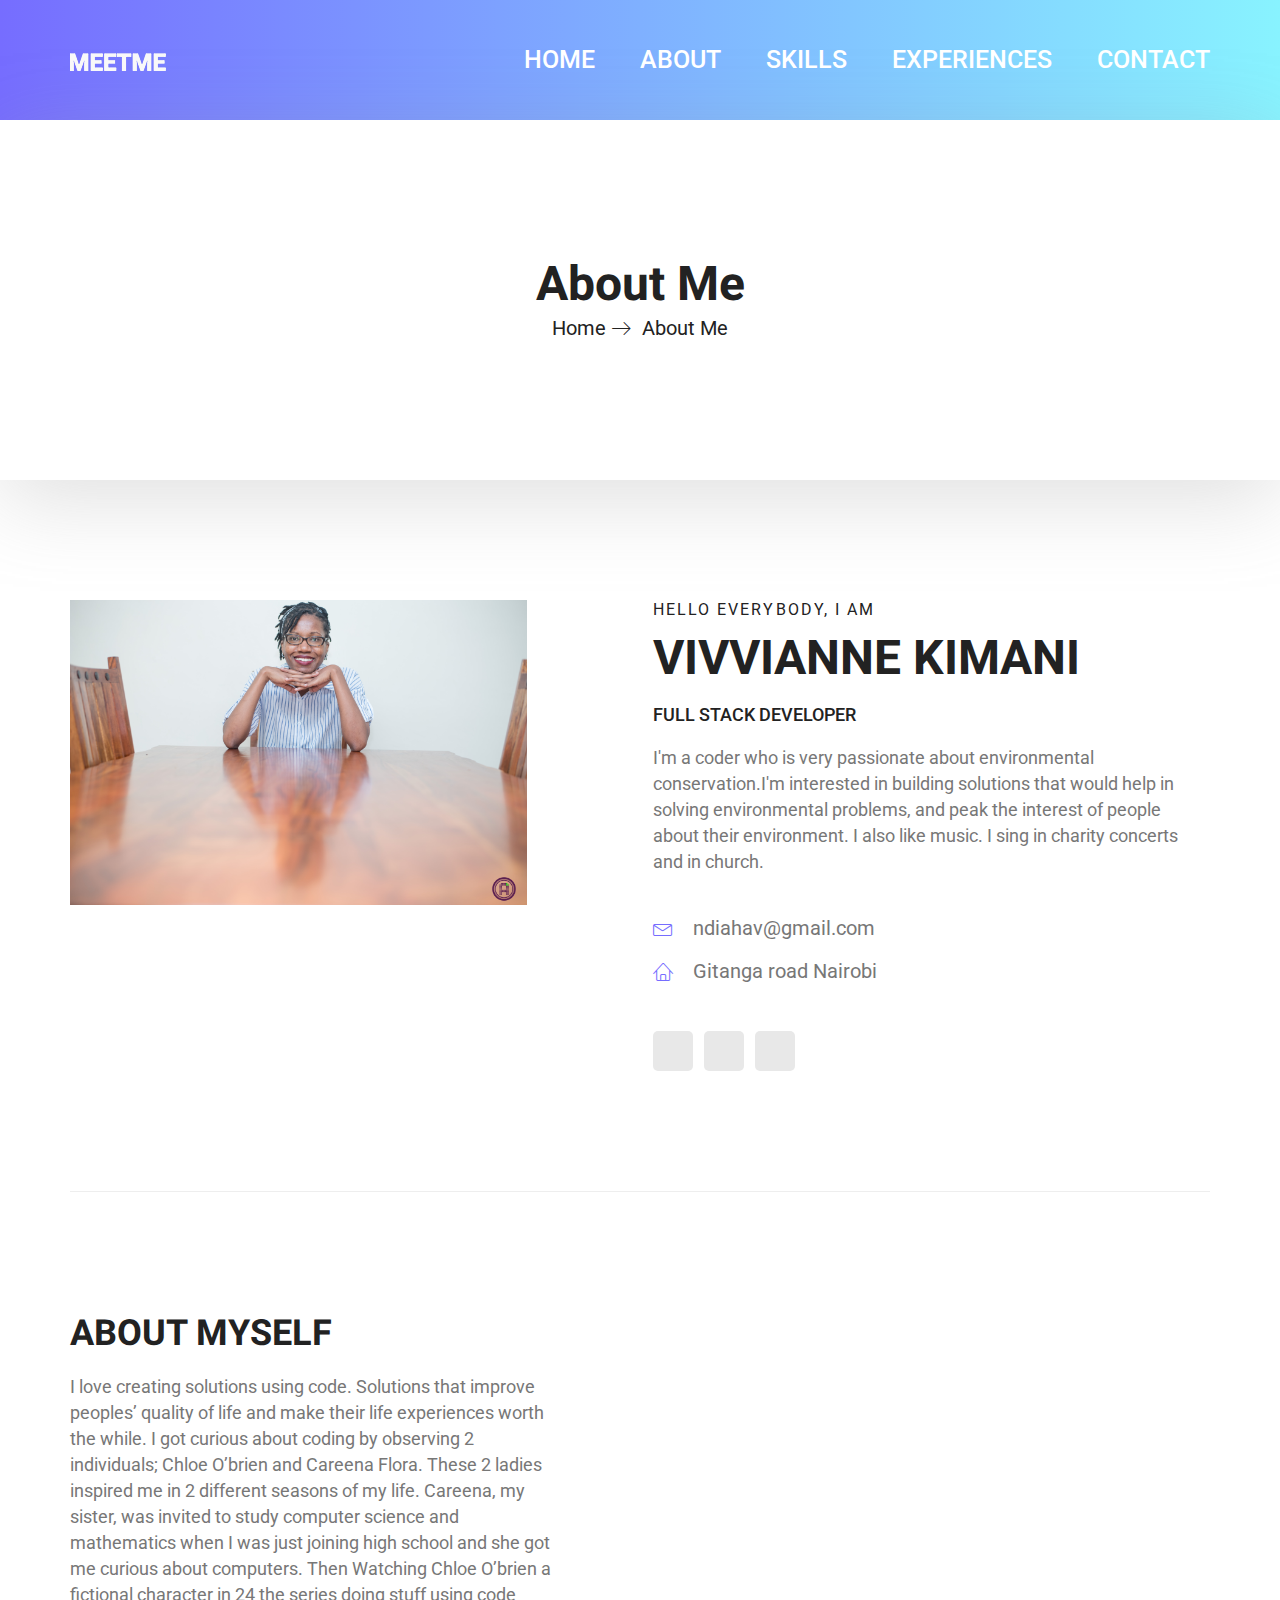
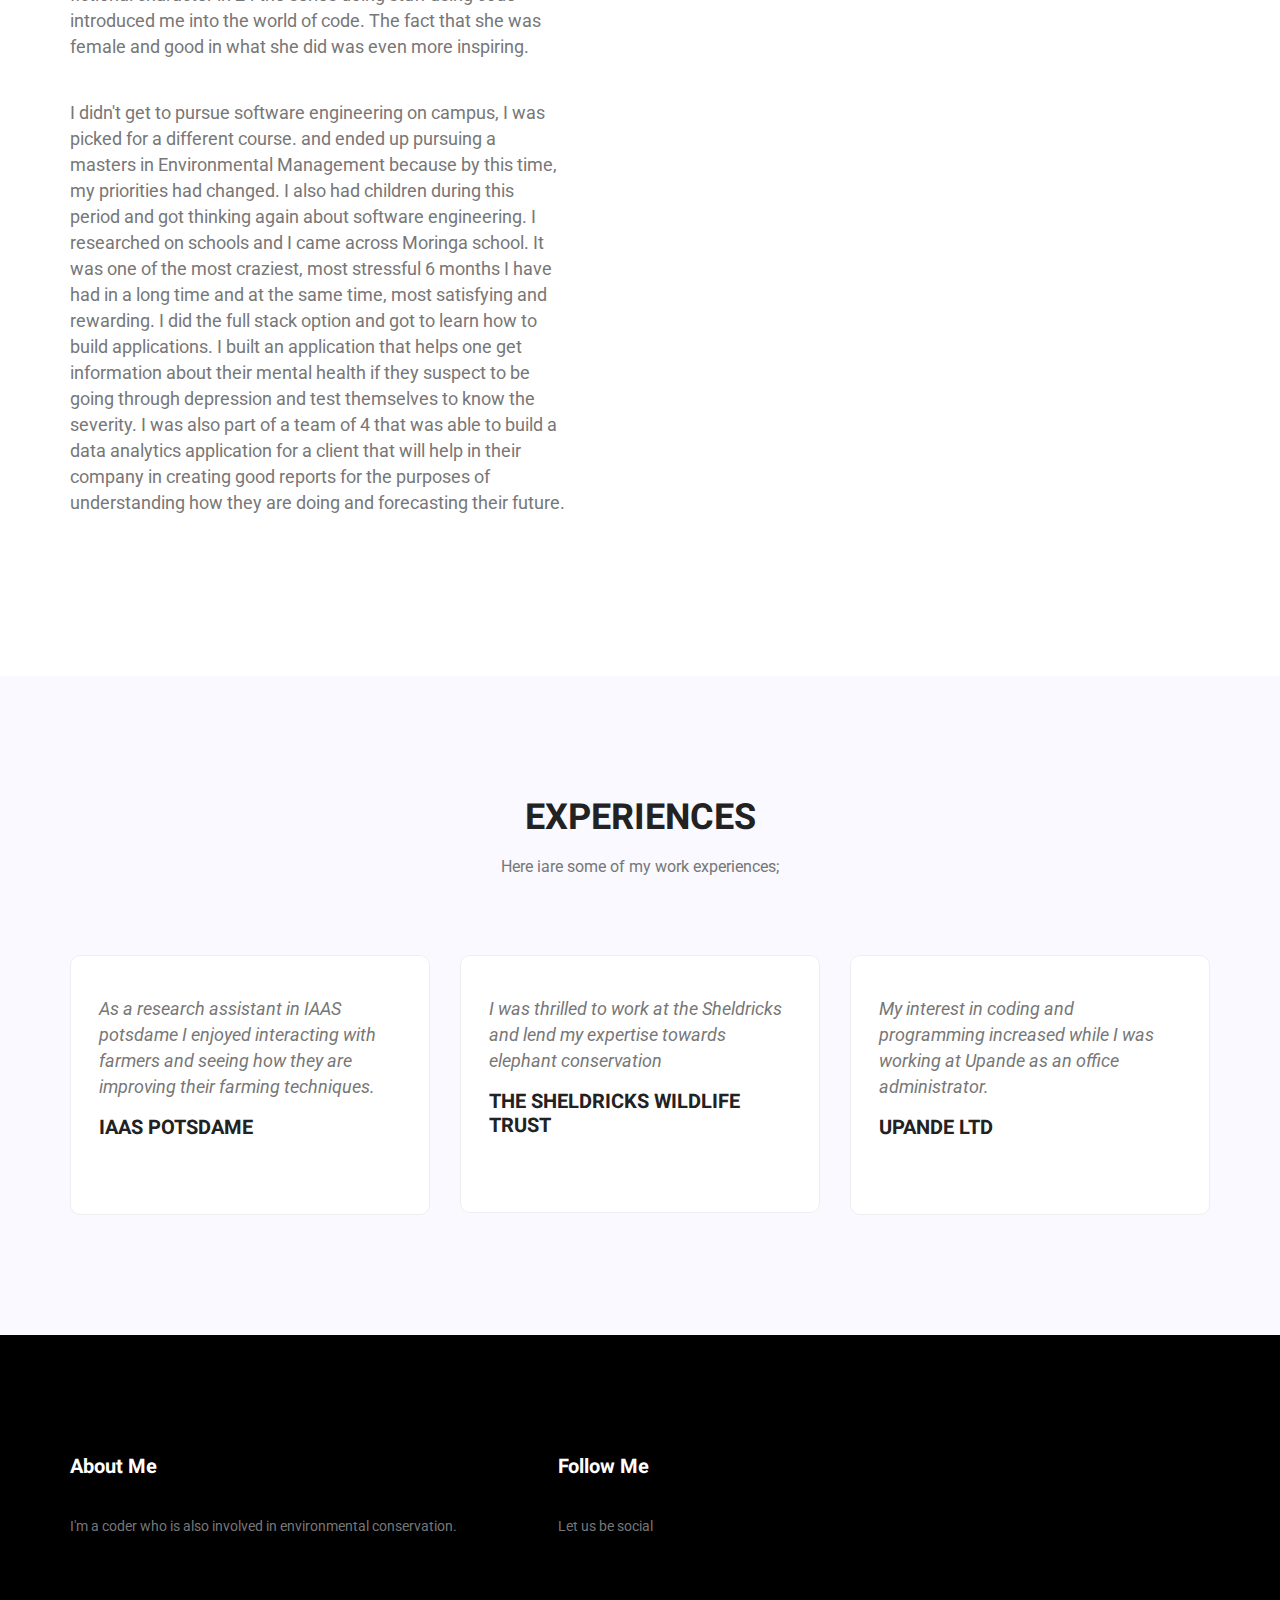
==== commit 243ed212: "edited my title" ====
--- a/about-me.html
+++ b/about-me.html
@@ -86,7 +86,7 @@
 							<div class="personal_text">
 								<h6>Hello Everybody, i am</h6>
 								<h3>Vivvianne Kimani</h3>
-								<h4>Junior Full Stack Developer</h4>
+								<h4>Full Stack Developer</h4>
 								<p>I'm a coder who is very passionate about environmental conservation.I'm interested in building solutions that would help in solving environmental problems, and peak the interest of people about their environment. I also like music. I sing in charity concerts and in church.</p>
 								<ul class="list basic_info">
 									<li><a href="#"><i class="lnr lnr-envelope"></i> ndiahav@gmail.com</a></li>
@@ -112,7 +112,7 @@
         			<div class="col-lg-6">
         				<div class="welcome_text">
         					<h4>About Myself</h4>
-        					<p>My name is Vivvianne Kimani and I love creating solutions using code. Solutions that improve peoples’ quality of life and make their life experiences worth the while. I got curious about coding by observing 2 individuals; Chloe O’brien and Careena Flora. These 2 ladies  inspired me in 2 different seasons of my life. Careena, my sister, was invited to study computer science and mathematics when I was just joining high school and she got me curious about computers. Then Watching Chloe O’brien a fictional character in 24 the series doing stuff using code introduced me into the world of code. The fact that she was female and good in what she did was even more inspiring.
+        					<p>I love creating solutions using code. Solutions that improve peoples’ quality of life and make their life experiences worth the while. I got curious about coding by observing 2 individuals; Chloe O’brien and Careena Flora. These 2 ladies  inspired me in 2 different seasons of my life. Careena, my sister, was invited to study computer science and mathematics when I was just joining high school and she got me curious about computers. Then Watching Chloe O’brien a fictional character in 24 the series doing stuff using code introduced me into the world of code. The fact that she was female and good in what she did was even more inspiring.
 
 							<p>I didn't get to pursue software engineering on campus, I was picked for a different course. and ended up pursuing a masters in Environmental Management because by this time, my priorities had changed. I also had children during this period and got thinking again about software engineering. I researched on schools and I came across Moringa school. It was one of the most craziest, most stressful 6 months I have had in a long time and at the same time, most satisfying and rewarding. I did the full stack option and got to learn how to build applications. I built an application that helps one get information about their mental health if they suspect to be going through depression and test themselves to know the severity. I was also part of a team of 4 that was able to build a data analytics application for a client that will help in their company in creating good reports for the purposes of understanding how they are doing and forecasting their future.</p>
         					
